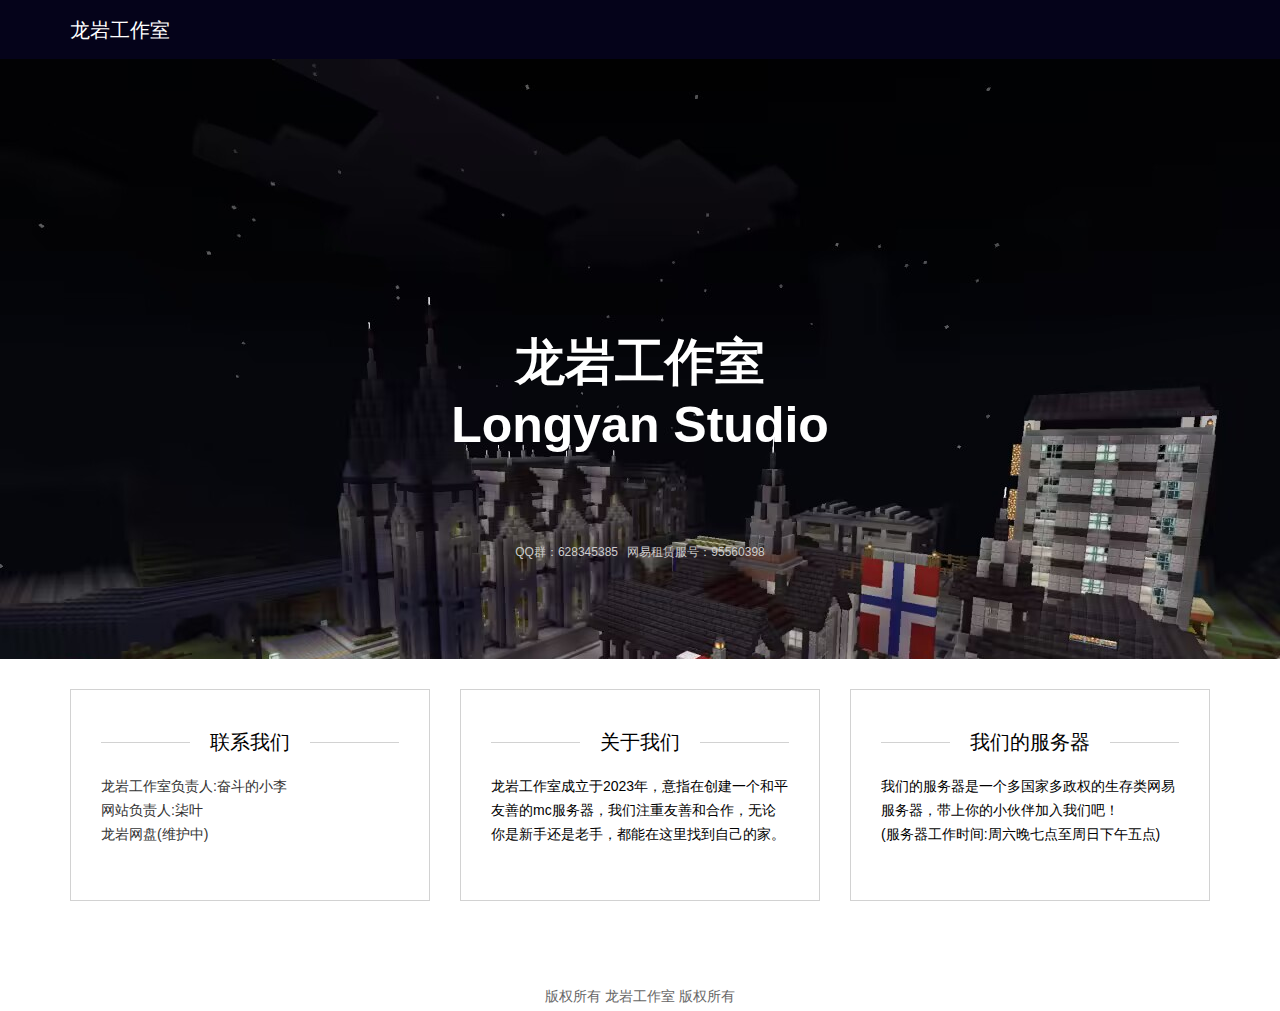
==== index.html @ d22b0ff7 "first commit" ====
<!DOCTYPE html PUBLIC "-//W3C//DTD HTML 4.01 Transitional//EN" "http://www.w3.org/TR/html4/loose.dtd">
<html>
<head>
    <meta charset="UTF-8">
<link rel="icon" href="tubiao.jpg">
<meta http-equiv="X-UA-Compatible" content="IE=edge,chrome=1">
<meta name="viewport" content="width=device-width, initial-scale=1, maximum-scale=1">
<meta name="apple-mobile-web-app-status-bar-style" content="black">
<meta name="apple-mobile-web-app-capable" content="yes">
<meta name="format-detection" content="telephone=no">
<meta name="keywords" content="minecraft,服务器,免费服务器,公益服务器,我的世界服务器,无RMB,minecraft服务器,我的世界服务器,minecraft联机,我的世界联机,minecraft,我的世界">
<meta name="description" content="minecraft,服务器,免费服务器,公益服务器,我的世界服务器,无RMB,主要致力于minecraft服务器,我的世界服务器的推广和发展,致力于完善国内minecraft玩家的联机体验
">

<title>龙岩工作室|minecraft|服务器|minecraft服务器|我的世界中文服务器</title>
<script src="static/js/jquery.min.js"></script>

<link rel="stylesheet" href="static/css/layui.css">
<link rel="stylesheet" href="static/css/index.css"> 
<style type="text/css">
.logo img {
	width: 120px;
	height: 46px;
}
</style>
<script async="" src='static/js/api.js'></script></head>

<body class="fixed-sidebar full-height-layout gray-bg">

	<div class="layui-header header header-index">
  <div class="layui-main">
    <a class="logo" href="javascript:void(0)">
      <h1 style="font-size:20px;">龙岩工作室</h1>
    </a>
  </div>
</div>

<div class="site-banner">
  <div class="site-banner-bg" style="background-image: url(picture.png);">
  </div>
  <div class="site-banner-main">

    <div class="site-zfj">
      <!-- <i class="layui-icon" style="color: #fff; color: rgba(255,255,255,.7);">&#xe609;</i> -->
    </div>
    <div  class="layui-anim site-desc">
      <h2 style="color: white;font-size: 50px;"><strong>龙岩工作室 <br>Longyan Studio</strong></h2>
    </div>
   
    <div class="site-version" style="margin-top: 50px;">
      <span>QQ群：<cite class="site-showv">628345385</cite></span>
     
      <span>网易租赁服号：<em class="site-showdowns">95560398</em></span>
    </div>
    
	
  </div>
</div>
<div class="layui-main itkee-main">
    <ul class="site-idea">
        <li>
            <fieldset class="layui-elem-field layui-field-title">
                <legend>联系我们</legend>
                <a href="mailto:longyan@longyan.online"><p>龙岩工作室负责人:奋斗的小李</p></a>
                <a href="mailto:sevenkazuha@longyan.online"><p>网站负责人:柒叶</p></a>
                <a href="http://cloud.longyan.online/"><p>龙岩网盘(维护中)</p></a>
            </fieldset>
        </li>
        <li>
          <fieldset class="layui-elem-field layui-field-title">
              <legend>关于我们</legend>
              <p>龙岩工作室成立于2023年，意指在创建一个和平友善的mc服务器，我们注重友善和合作，无论你是新手还是老手，都能在这里找到自己的家。</p>
          </fieldset>
      </li>
        <li>
            <fieldset class="layui-elem-field layui-field-title">
                <legend>我们的服务器</legend>
                <p>我们的服务器是一个多国家多政权的生存类网易服务器，带上你的小伙伴加入我们吧！<p>
                <p>(服务器工作时间:周六晚七点至周日下午五点)</p>
            </fieldset>
        </li>
        
    </ul>
</div>

<div class="layui-footer footer footer-index">
    <div class="layui-main">
        <p>版权所有 龙岩工作室 版权所有</p>
        <!-- <p>
            <a href="mailto:sevenkazuha@longyan.online">联系站长</a>
            <a href="javascript:;">粤ICP备00000000号-0</a>
            <img src="static/picture/bekiantubiao.png" alt="备案图标"><a target="_blank" href="javascript:;">粤公网安备 00000000000号</a>
           
			<script data-cfasync="false" src="static/js/email-decode.min.js"></script>
            </p> -->
    </div>
</div>

 

</body>
</html>
---- static/css/layui.css ----
.layui-inline,
img {
    display: inline-block;
    vertical-align: middle
}

h1,
h2,
h3,
h4,
h5,
h6 {
    font-weight: 400
}

.layui-edge,
.layui-header,
.layui-inline,
.layui-main {
    position: relative
}

.layui-btn,
.layui-edge,
.layui-inline,
img {
    vertical-align: middle
}

.layui-btn,
.layui-disabled,
.layui-icon,
.layui-unselect {
    -webkit-user-select: none;
    -ms-user-select: none;
    -moz-user-select: none
}

blockquote,
body,
button,
dd,
div,
dl,
dt,
form,
h1,
h2,
h3,
h4,
h5,
h6,
input,
li,
ol,
p,
pre,
td,
textarea,
th,
ul {
    margin: 0;
    padding: 0;
    -webkit-tap-highlight-color: rgba(0, 0, 0, 0)
}

a:active,
a:hover {
    outline: 0
}

img {
    border: none
}

li {
    list-style: none
}

table {
    border-collapse: collapse;
    border-spacing: 0
}

h4,
h5,
h6 {
    font-size: 100%
}

button,
input,
optgroup,
option,
select,
textarea {
    font-family: inherit;
    font-size: inherit;
    font-style: inherit;
    font-weight: inherit;
    outline: 0
}

pre {
    white-space: pre-wrap;
    white-space: -moz-pre-wrap;
    white-space: -pre-wrap;
    white-space: -o-pre-wrap;
    word-wrap: break-word
}

body {
    line-height: 24px;
    font: 14px Helvetica Neue, Helvetica, PingFang SC, \5FAE\8F6F\96C5\9ED1, Tahoma, Arial, sans-serif
}

hr {
    height: 1px;
    margin: 10px 0;
    border: 0;
    clear: both
}

a {
    color: #333;
    text-decoration: none
}

a:hover {
    color: #777
}

a cite {
    font-style: normal;
    *cursor: pointer
}

.layui-border-box,
.layui-border-box * {
    box-sizing: border-box
}

.layui-box,
.layui-box * {
    box-sizing: content-box
}

.layui-clear {
    clear: both;
    *zoom: 1
}

.layui-clear:after {
    content: '\20';
    clear: both;
    *zoom: 1;
    display: block;
    height: 0
}

.layui-inline {
    *display: inline;
    *zoom: 1
}

.layui-edge {
    display: inline-block;
    width: 0;
    height: 0;
    border-width: 6px;
    border-style: dashed;
    border-color: transparent;
    overflow: hidden
}

.layui-edge-top {
    top: -4px;
    border-bottom-color: #999;
    border-bottom-style: solid
}

.layui-edge-right {
    border-left-color: #999;
    border-left-style: solid
}

.layui-edge-bottom {
    top: 2px;
    border-top-color: #999;
    border-top-style: solid
}

.layui-edge-left {
    border-right-color: #999;
    border-right-style: solid
}

.layui-elip {
    text-overflow: ellipsis;
    overflow: hidden;
    white-space: nowrap
}

.layui-disabled,
.layui-disabled:hover {
    color: #d2d2d2 !important;
    cursor: not-allowed !important
}

.layui-circle {
    border-radius: 100%
}

.layui-show {
    display: block !important
}

.layui-hide {
    display: none !important
}

@font-face {
    font-family: layui-icon;
    src: url(../font/iconfont-220.eot);
    src: url(../font/iconfont-220.eot#iefix) format('embedded-opentype'), url(https://mc.fybk.cc/ys/ys18/static/font/iconfont-220.svg#iconfont) format('svg'), url(../font/iconfont-220.woff) format('woff'), url(../font/iconfont-220.ttf) format('truetype')
}

.layui-icon {
    font-family: layui-icon !important;
    font-size: 16px;
    font-style: normal;
    -webkit-font-smoothing: antialiased;
    -moz-osx-font-smoothing: grayscale
}

.layui-icon-duihua:before {
    content: "\e611"
}

.layui-icon-shezhi:before {
    content: "\e614"
}

.layui-icon-yinshenim:before {
    content: "\e60f"
}

.layui-icon-search:before {
    content: "\e615"
}

.layui-icon-fenxiang1:before {
    content: "\e641"
}

.layui-icon-shezhi1:before {
    content: "\e620"
}

.layui-icon-yinqing:before {
    content: "\e628"
}

.layui-icon-yuejuancuohao:before {
    content: "\1006"
}

.layui-icon-cuo:before {
    content: "\1007"
}

.layui-icon-baobiao:before {
    content: "\e629"
}

.layui-icon-star:before {
    content: "\e600"
}

.layui-icon-yuandian:before {
    content: "\e617"
}

.layui-icon-chat:before {
    content: "\e606"
}

.layui-icon-logo:before {
    content: "\e609"
}

.layui-icon-list:before {
    content: "\e60a"
}

.layui-icon-tubiao:before {
    content: "\e62c"
}

.layui-icon-right:before {
    content: "\1005"
}

.layui-icon-huanfu2:before {
    content: "\e61b"
}

.layui-icon-On-line:before {
    content: "\e610"
}

.layui-icon-biaoge:before {
    content: "\e62d"
}

.layui-icon-youyou:before {
    content: "\e602"
}

.layui-icon-zuozuo:before {
    content: "\e603"
}

.layui-icon-cart-simple:before {
    content: "\e698"
}

.layui-icon-cry:before {
    content: "\e69c"
}

.layui-icon-smile:before {
    content: "\e6af"
}

.layui-icon-survey:before {
    content: "\e6b2"
}

.layui-icon-tree:before {
    content: "\e62e"
}

.layui-icon-iconfont17:before {
    content: "\e62f"
}

.layui-icon-tianjia:before {
    content: "\e61f"
}

.layui-icon-xiazai:before {
    content: "\e601"
}

.layui-icon-xuanzemoban48:before {
    content: "\e630"
}

.layui-icon-gongju:before {
    content: "\e631"
}

.layui-icon-face-surprised:before {
    content: "\e664"
}

.layui-icon-bianji:before {
    content: "\e642"
}

.layui-icon-speaker:before {
    content: "\e645"
}

.layui-icon-xiangxia:before {
    content: "\e61a"
}

.layui-icon-wenjian:before {
    content: "\e621"
}

.layui-icon-layouts:before {
    content: "\e632"
}

.layui-icon-duigou:before {
    content: "\e618"
}

.layui-icon-tianjia1:before {
    content: "\e608"
}

.layui-icon-yaoyaozhibofanye:before {
    content: "\e633"
}

.layui-icon-read:before {
    content: "\e705"
}

.layui-icon-404:before {
    content: "\e61c"
}

.layui-icon-lunbozutu:before {
    content: "\e634"
}

.layui-icon-help:before {
    content: "\e607"
}

.layui-icon-daima1:before {
    content: "\e635"
}

.layui-icon-jinshui:before {
    content: "\e636"
}

.layui-icon-find-fill:before {
    content: "\e670"
}

.layui-icon-about:before {
    content: "\e60b"
}

.layui-icon-location:before {
    content: "\e715"
}

.layui-icon-xiangshang:before {
    content: "\e619"
}

.layui-icon-pause:before {
    content: "\e651"
}

.layui-icon-riqi:before {
    content: "\e637"
}

.layui-icon-uploadfile:before {
    content: "\e61d"
}

.layui-icon-delete:before {
    content: "\e640"
}

.layui-icon-play:before {
    content: "\e652"
}

.layui-icon-top:before {
    content: "\e604"
}

.layui-icon-haoyouqingqiu:before {
    content: "\e612"
}

.layui-icon-weibiaoti1:before {
    content: "\e605"
}

.layui-icon-chuangkou:before {
    content: "\e638"
}

.layui-icon-comiisbiaoqing:before {
    content: "\e60c"
}

.layui-icon-zhengque:before {
    content: "\e616"
}

.layui-icon-dollar:before {
    content: "\e659"
}

.layui-icon-iconfontwodehaoyou:before {
    content: "\e613"
}

.layui-icon-wenjianxiazai:before {
    content: "\e61e"
}

.layui-icon-tupian:before {
    content: "\e60d"
}

.layui-icon-lianjie:before {
    content: "\e64c"
}

.layui-icon-diamond:before {
    content: "\e735"
}

.layui-icon-jilu:before {
    content: "\e60e"
}

.layui-icon-liucheng:before {
    content: "\e622"
}

.layui-icon-fontstrikethrough:before {
    content: "\e64f"
}

.layui-icon-unlink:before {
    content: "\e64d"
}

.layui-icon-bianjiwenzi:before {
    content: "\e639"
}

.layui-icon-sanjiao:before {
    content: "\e623"
}

.layui-icon-danxuankuanghouxuan:before {
    content: "\e63f"
}

.layui-icon-danxuankuangxuanzhong:before {
    content: "\e643"
}

.layui-icon-juzhongduiqi:before {
    content: "\e647"
}

.layui-icon-youduiqi:before {
    content: "\e648"
}

.layui-icon-zuoduiqi:before {
    content: "\e649"
}

.layui-icon-gongsisvgtubiaozongji22:before {
    content: "\e626"
}

.layui-icon-gongsisvgtubiaozongji23:before {
    content: "\e627"
}

.layui-icon-refresh-2:before {
    content: "\1002"
}

.layui-icon-loading-1:before {
    content: "\e63e"
}

.layui-icon-return:before {
    content: "\e65c"
}

.layui-icon-jiacu:before {
    content: "\e62b"
}

.layui-icon-uploading:before {
    content: "\e67c"
}

.layui-icon-liaotianduihuaimgoutong:before {
    content: "\e63a"
}

.layui-icon-video:before {
    content: "\e6ed"
}

.layui-icon-headset:before {
    content: "\e6fc"
}

.layui-icon-wenjianjiafan:before {
    content: "\e624"
}

.layui-icon-shouji:before {
    content: "\e63b"
}

.layui-icon-tianjia2:before {
    content: "\e654"
}

.layui-icon-wenjianjia:before {
    content: "\e7a0"
}

.layui-icon-biaoqing:before {
    content: "\e650"
}

.layui-icon-html:before {
    content: "\e64b"
}

.layui-icon-biaodan:before {
    content: "\e63c"
}

.layui-icon-cart:before {
    content: "\e657"
}

.layui-icon-camera-fill:before {
    content: "\e65d"
}

.layui-icon-25:before {
    content: "\e62a"
}

.layui-icon-emwdaima:before {
    content: "\e64e"
}

.layui-icon-fire:before {
    content: "\e756"
}

.layui-icon-set:before {
    content: "\e716"
}

.layui-icon-zitixiahuaxian:before {
    content: "\e646"
}

.layui-icon-sanjiao1:before {
    content: "\e625"
}

.layui-icon-tips:before {
    content: "\e702"
}

.layui-icon-tupian-copy-copy:before {
    content: "\e64a"
}

.layui-icon-more-vertical:before {
    content: "\e671"
}

.layui-icon-zhuti2:before {
    content: "\e66c"
}

.layui-icon-loading:before {
    content: "\e63d"
}

.layui-icon-xieti:before {
    content: "\e644"
}

.layui-icon-refresh-1:before {
    content: "\e666"
}

.layui-icon-rmb:before {
    content: "\e65e"
}

.layui-icon-home:before {
    content: "\e68e"
}

.layui-icon-user:before {
    content: "\e770"
}

.layui-icon-notice:before {
    content: "\e667"
}

.layui-icon-voice:before {
    content: "\e688"
}

.layui-icon-download:before {
    content: "\e681"
}

.layui-icon-snowflake:before {
    content: "\e6b1"
}

.layui-icon-yemian1:before {
    content: "\e655"
}

.layui-icon-template:before {
    content: "\e663"
}

.layui-icon-auz:before {
    content: "\e672"
}

.layui-icon-console:before {
    content: "\e665"
}

.layui-icon-app:before {
    content: "\e653"
}

.layui-icon-xiayiye:before {
    content: "\e65a"
}

.layui-icon-website:before {
    content: "\e7ae"
}

.layui-icon-xiayiye1:before {
    content: "\e65b"
}

.layui-icon-component:before {
    content: "\e857"
}

.layui-icon-more:before {
    content: "\e65f"
}

.layui-icon-shrink-right:before {
    content: "\e668"
}

.layui-icon-spread-left:before {
    content: "\e66b"
}

.layui-icon-camera:before {
    content: "\e660"
}

.layui-icon-note:before {
    content: "\e66e"
}

.layui-icon-refresh:before {
    content: "\e669"
}

.layui-icon-nv:before {
    content: "\e661"
}

.layui-icon-nan:before {
    content: "\e662"
}

.layui-icon-senior:before {
    content: "\e674"
}

.layui-icon-theme:before {
    content: "\e66a"
}

.layui-icon-tread:before {
    content: "\e6c5"
}

.layui-icon-praise:before {
    content: "\e6c6"
}

.layui-icon-star-fill:before {
    content: "\e658"
}

.layui-icon-template-1:before {
    content: "\e656"
}

.layui-icon-loading-2:before {
    content: "\e66d"
}

.layui-main {
    width: 1140px;
    margin: 0 auto
}

.layui-header {
    z-index: 1000;
    height: 60px
}

.layui-header a:hover {
    transition: all .5s;
    -webkit-transition: all .5s
}

.layui-side {
    position: fixed;
    top: 0;
    bottom: 0;
    z-index: 999;
    width: 200px;
    overflow-x: hidden
}

.layui-side-scroll {
    width: 220px;
    height: 100%;
    overflow-x: hidden
}

.layui-body {
    position: absolute;
    left: 200px;
    right: 0;
    top: 0;
    bottom: 0;
    z-index: 998;
    width: auto;
    overflow: hidden;
    overflow-y: auto;
    box-sizing: border-box
}

.layui-layout-body {
    overflow: hidden
}

.layui-layout-admin .layui-header {
    background-color: #23262E
}

.layui-layout-admin .layui-side {
    top: 60px;
    width: 200px;
    overflow-x: hidden
}

.layui-layout-admin .layui-body {
    top: 60px;
    bottom: 44px
}

.layui-layout-admin .layui-main {
    width: auto;
    margin: 0 15px
}

.layui-layout-admin .layui-footer {
    position: fixed;
    left: 200px;
    right: 0;
    bottom: 0;
    height: 44px;
    line-height: 44px;
    padding: 0 15px;
    background-color: #eee
}

.layui-layout-admin .layui-logo {
    position: absolute;
    left: 0;
    top: 0;
    width: 200px;
    height: 100%;
    line-height: 60px;
    text-align: center;
    color: #009688;
    font-size: 16px
}

.layui-layout-admin .layui-header .layui-nav {
    background: 0 0
}

.layui-layout-left {
    position: absolute !important;
    left: 200px;
    top: 0
}

.layui-layout-right {
    position: absolute !important;
    right: 0;
    top: 0
}

.layui-container {
    position: relative;
    margin: 0 auto;
    padding: 0 15px;
    box-sizing: border-box
}

.layui-fluid {
    position: relative;
    margin: 0 auto;
    padding: 0 15px
}

.layui-row:after,
.layui-row:before {
    content: '';
    display: block;
    clear: both
}

.layui-col-lg1,
.layui-col-lg10,
.layui-col-lg11,
.layui-col-lg12,
.layui-col-lg2,
.layui-col-lg3,
.layui-col-lg4,
.layui-col-lg5,
.layui-col-lg6,
.layui-col-lg7,
.layui-col-lg8,
.layui-col-lg9,
.layui-col-md1,
.layui-col-md10,
.layui-col-md11,
.layui-col-md12,
.layui-col-md2,
.layui-col-md3,
.layui-col-md4,
.layui-col-md5,
.layui-col-md6,
.layui-col-md7,
.layui-col-md8,
.layui-col-md9,
.layui-col-sm1,
.layui-col-sm10,
.layui-col-sm11,
.layui-col-sm12,
.layui-col-sm2,
.layui-col-sm3,
.layui-col-sm4,
.layui-col-sm5,
.layui-col-sm6,
.layui-col-sm7,
.layui-col-sm8,
.layui-col-sm9,
.layui-col-xs1,
.layui-col-xs10,
.layui-col-xs11,
.layui-col-xs12,
.layui-col-xs2,
.layui-col-xs3,
.layui-col-xs4,
.layui-col-xs5,
.layui-col-xs6,
.layui-col-xs7,
.layui-col-xs8,
.layui-col-xs9 {
    position: relative;
    display: block;
    box-sizing: border-box
}

.layui-col-xs1,
.layui-col-xs10,
.layui-col-xs11,
.layui-col-xs12,
.layui-col-xs2,
.layui-col-xs3,
.layui-col-xs4,
.layui-col-xs5,
.layui-col-xs6,
.layui-col-xs7,
.layui-col-xs8,
.layui-col-xs9 {
    float: left
}

.layui-col-xs1 {
    width: 8.33333333%
}

.layui-col-xs2 {
    width: 16.66666667%
}

.layui-col-xs3 {
    width: 25%
}

.layui-col-xs4 {
    width: 33.33333333%
}

.layui-col-xs5 {
    width: 41.66666667%
}

.layui-col-xs6 {
    width: 50%
}

.layui-col-xs7 {
    width: 58.33333333%
}

.layui-col-xs8 {
    width: 66.66666667%
}

.layui-col-xs9 {
    width: 75%
}

.layui-col-xs10 {
    width: 83.33333333%
}

.layui-col-xs11 {
    width: 91.66666667%
}

.layui-col-xs12 {
    width: 100%
}

.layui-col-xs-offset1 {
    margin-left: 8.33333333%
}

.layui-col-xs-offset2 {
    margin-left: 16.66666667%
}

.layui-col-xs-offset3 {
    margin-left: 25%
}

.layui-col-xs-offset4 {
    margin-left: 33.33333333%
}

.layui-col-xs-offset5 {
    margin-left: 41.66666667%
}

.layui-col-xs-offset6 {
    margin-left: 50%
}

.layui-col-xs-offset7 {
    margin-left: 58.33333333%
}

.layui-col-xs-offset8 {
    margin-left: 66.66666667%
}

.layui-col-xs-offset9 {
    margin-left: 75%
}

.layui-col-xs-offset10 {
    margin-left: 83.33333333%
}

.layui-col-xs-offset11 {
    margin-left: 91.66666667%
}

.layui-col-xs-offset12 {
    margin-left: 100%
}

@media screen and (max-width:768px) {
    .layui-hide-xs {
        display: none !important
    }

    .layui-show-xs-block {
        display: block !important
    }

    .layui-show-xs-inline {
        display: inline !important
    }

    .layui-show-xs-inline-block {
        display: inline-block !important
    }
}

@media screen and (min-width:768px) {
    .layui-container {
        width: 750px
    }

    .layui-hide-sm {
        display: none !important
    }

    .layui-show-sm-block {
        display: block !important
    }

    .layui-show-sm-inline {
        display: inline !important
    }

    .layui-show-sm-inline-block {
        display: inline-block !important
    }

    .layui-col-sm1,
    .layui-col-sm10,
    .layui-col-sm11,
    .layui-col-sm12,
    .layui-col-sm2,
    .layui-col-sm3,
    .layui-col-sm4,
    .layui-col-sm5,
    .layui-col-sm6,
    .layui-col-sm7,
    .layui-col-sm8,
    .layui-col-sm9 {
        float: left
    }

    .layui-col-sm1 {
        width: 8.33333333%
    }

    .layui-col-sm2 {
        width: 16.66666667%
    }

    .layui-col-sm3 {
        width: 25%
    }

    .layui-col-sm4 {
        width: 33.33333333%
    }

    .layui-col-sm5 {
        width: 41.66666667%
    }

    .layui-col-sm6 {
        width: 50%
    }

    .layui-col-sm7 {
        width: 58.33333333%
    }

    .layui-col-sm8 {
        width: 66.66666667%
    }

    .layui-col-sm9 {
        width: 75%
    }

    .layui-col-sm10 {
        width: 83.33333333%
    }

    .layui-col-sm11 {
        width: 91.66666667%
    }

    .layui-col-sm12 {
        width: 100%
    }

    .layui-col-sm-offset1 {
        margin-left: 8.33333333%
    }

    .layui-col-sm-offset2 {
        margin-left: 16.66666667%
    }

    .layui-col-sm-offset3 {
        margin-left: 25%
    }

    .layui-col-sm-offset4 {
        margin-left: 33.33333333%
    }

    .layui-col-sm-offset5 {
        margin-left: 41.66666667%
    }

    .layui-col-sm-offset6 {
        margin-left: 50%
    }

    .layui-col-sm-offset7 {
        margin-left: 58.33333333%
    }

    .layui-col-sm-offset8 {
        margin-left: 66.66666667%
    }

    .layui-col-sm-offset9 {
        margin-left: 75%
    }

    .layui-col-sm-offset10 {
        margin-left: 83.33333333%
    }

    .layui-col-sm-offset11 {
        margin-left: 91.66666667%
    }

    .layui-col-sm-offset12 {
        margin-left: 100%
    }
}

@media screen and (min-width:992px) {
    .layui-container {
        width: 970px
    }

    .layui-hide-md {
        display: none !important
    }

    .layui-show-md-block {
        display: block !important
    }

    .layui-show-md-inline {
        display: inline !important
    }

    .layui-show-md-inline-block {
        display: inline-block !important
    }

    .layui-col-md1,
    .layui-col-md10,
    .layui-col-md11,
    .layui-col-md12,
    .layui-col-md2,
    .layui-col-md3,
    .layui-col-md4,
    .layui-col-md5,
    .layui-col-md6,
    .layui-col-md7,
    .layui-col-md8,
    .layui-col-md9 {
        float: left
    }

    .layui-col-md1 {
        width: 8.33333333%
    }

    .layui-col-md2 {
        width: 16.66666667%
    }

    .layui-col-md3 {
        width: 25%
    }

    .layui-col-md4 {
        width: 33.33333333%
    }

    .layui-col-md5 {
        width: 41.66666667%
    }

    .layui-col-md6 {
        width: 50%
    }

    .layui-col-md7 {
        width: 58.33333333%
    }

    .layui-col-md8 {
        width: 66.66666667%
    }

    .layui-col-md9 {
        width: 75%
    }

    .layui-col-md10 {
        width: 83.33333333%
    }

    .layui-col-md11 {
        width: 91.66666667%
    }

    .layui-col-md12 {
        width: 100%
    }

    .layui-col-md-offset1 {
        margin-left: 8.33333333%
    }

    .layui-col-md-offset2 {
        margin-left: 16.66666667%
    }

    .layui-col-md-offset3 {
        margin-left: 25%
    }

    .layui-col-md-offset4 {
        margin-left: 33.33333333%
    }

    .layui-col-md-offset5 {
        margin-left: 41.66666667%
    }

    .layui-col-md-offset6 {
        margin-left: 50%
    }

    .layui-col-md-offset7 {
        margin-left: 58.33333333%
    }

    .layui-col-md-offset8 {
        margin-left: 66.66666667%
    }

    .layui-col-md-offset9 {
        margin-left: 75%
    }

    .layui-col-md-offset10 {
        margin-left: 83.33333333%
    }

    .layui-col-md-offset11 {
        margin-left: 91.66666667%
    }

    .layui-col-md-offset12 {
        margin-left: 100%
    }
}

@media screen and (min-width:1200px) {
    .layui-container {
        width: 1170px
    }

    .layui-hide-lg {
        display: none !important
    }

    .layui-show-lg-block {
        display: block !important
    }

    .layui-show-lg-inline {
        display: inline !important
    }

    .layui-show-lg-inline-block {
        display: inline-block !important
    }

    .layui-col-lg1,
    .layui-col-lg10,
    .layui-col-lg11,
    .layui-col-lg12,
    .layui-col-lg2,
    .layui-col-lg3,
    .layui-col-lg4,
    .layui-col-lg5,
    .layui-col-lg6,
    .layui-col-lg7,
    .layui-col-lg8,
    .layui-col-lg9 {
        float: left
    }

    .layui-col-lg1 {
        width: 8.33333333%
    }

    .layui-col-lg2 {
        width: 16.66666667%
    }

    .layui-col-lg3 {
        width: 25%
    }

    .layui-col-lg4 {
        width: 33.33333333%
    }

    .layui-col-lg5 {
        width: 41.66666667%
    }

    .layui-col-lg6 {
        width: 50%
    }

    .layui-col-lg7 {
        width: 58.33333333%
    }

    .layui-col-lg8 {
        width: 66.66666667%
    }

    .layui-col-lg9 {
        width: 75%
    }

    .layui-col-lg10 {
        width: 83.33333333%
    }

    .layui-col-lg11 {
        width: 91.66666667%
    }

    .layui-col-lg12 {
        width: 100%
    }

    .layui-col-lg-offset1 {
        margin-left: 8.33333333%
    }

    .layui-col-lg-offset2 {
        margin-left: 16.66666667%
    }

    .layui-col-lg-offset3 {
        margin-left: 25%
    }

    .layui-col-lg-offset4 {
        margin-left: 33.33333333%
    }

    .layui-col-lg-offset5 {
        margin-left: 41.66666667%
    }

    .layui-col-lg-offset6 {
        margin-left: 50%
    }

    .layui-col-lg-offset7 {
        margin-left: 58.33333333%
    }

    .layui-col-lg-offset8 {
        margin-left: 66.66666667%
    }

    .layui-col-lg-offset9 {
        margin-left: 75%
    }

    .layui-col-lg-offset10 {
        margin-left: 83.33333333%
    }

    .layui-col-lg-offset11 {
        margin-left: 91.66666667%
    }

    .layui-col-lg-offset12 {
        margin-left: 100%
    }
}

.layui-col-space1 {
    margin: -.5px
}

.layui-col-space1>* {
    padding: .5px
}

.layui-col-space3 {
    margin: -1.5px
}

.layui-col-space3>* {
    padding: 1.5px
}

.layui-col-space5 {
    margin: -2.5px
}

.layui-col-space5>* {
    padding: 2.5px
}

.layui-col-space8 {
    margin: -3.5px
}

.layui-col-space8>* {
    padding: 3.5px
}

.layui-col-space10 {
    margin: -5px
}

.layui-col-space10>* {
    padding: 5px
}

.layui-col-space12 {
    margin: -6px
}

.layui-col-space12>* {
    padding: 6px
}

.layui-col-space15 {
    margin: -7.5px
}

.layui-col-space15>* {
    padding: 7.5px
}

.layui-col-space18 {
    margin: -9px
}

.layui-col-space18>* {
    padding: 9px
}

.layui-col-space20 {
    margin: -10px
}

.layui-col-space20>* {
    padding: 10px
}

.layui-col-space22 {
    margin: -11px
}

.layui-col-space22>* {
    padding: 11px
}

.layui-col-space25 {
    margin: -12.5px
}

.layui-col-space25>* {
    padding: 12.5px
}

.layui-col-space30 {
    margin: -15px
}

.layui-col-space30>* {
    padding: 15px
}

.layui-btn,
.layui-input,
.layui-select,
.layui-textarea,
.layui-upload-button {
    outline: 0;
    -webkit-appearance: none;
    transition: all .3s;
    -webkit-transition: all .3s;
    box-sizing: border-box
}

.layui-elem-quote {
    margin-bottom: 10px;
    padding: 15px;
    line-height: 22px;
    border-left: 5px solid #009688;
    border-radius: 0 2px 2px 0;
    background-color: #f2f2f2
}

.layui-quote-nm {
    border-style: solid;
    border-width: 1px 1px 1px 5px;
    background: 0 0
}

.layui-elem-field {
    margin-bottom: 10px;
    padding: 0;
    border-width: 1px;
    border-style: solid
}

.layui-elem-field legend {
    margin-left: 20px;
    padding: 0 10px;
    font-size: 20px;
    font-weight: 300
}

.layui-field-title {
    margin: 10px 0 20px;
    border-width: 1px 0 0
}

.layui-field-box {
    padding: 10px 15px
}

.layui-field-title .layui-field-box {
    padding: 10px 0
}

.layui-progress {
    position: relative;
    height: 6px;
    border-radius: 20px;
    background-color: #e2e2e2
}

.layui-progress-bar {
    position: absolute;
    left: 0;
    top: 0;
    width: 0;
    max-width: 100%;
    height: 6px;
    border-radius: 20px;
    text-align: right;
    background-color: #5FB878;
    transition: all .3s;
    -webkit-transition: all .3s
}

.layui-progress-big,
.layui-progress-big .layui-progress-bar {
    height: 18px;
    line-height: 18px
}

.layui-progress-text {
    position: relative;
    top: -20px;
    line-height: 18px;
    font-size: 12px;
    color: #666
}

.layui-progress-big .layui-progress-text {
    position: static;
    padding: 0 10px;
    color: #fff
}

.layui-collapse {
    border-width: 1px;
    border-style: solid;
    border-radius: 2px
}

.layui-colla-content,
.layui-colla-item {
    border-top-width: 1px;
    border-top-style: solid
}

.layui-colla-item:first-child {
    border-top: none
}

.layui-colla-title {
    position: relative;
    height: 42px;
    line-height: 42px;
    padding: 0 15px 0 35px;
    color: #333;
    background-color: #f2f2f2;
    cursor: pointer;
    font-size: 14px
}

.layui-colla-content {
    display: none;
    padding: 10px 15px;
    line-height: 22px;
    color: #666
}

.layui-colla-icon {
    position: absolute;
    left: 15px;
    top: 0;
    font-size: 14px
}

.layui-card-body,
.layui-card-header,
.layui-form-label,
.layui-form-mid,
.layui-form-select,
.layui-input-block,
.layui-input-inline,
.layui-textarea {
    position: relative
}

.layui-card {
    margin-bottom: 15px;
    border-radius: 2px;
    background-color: #fff;
    box-shadow: 0 1px 2px 0 rgba(0, 0, 0, .05)
}

.layui-card:last-child {
    margin-bottom: 0
}

.layui-card-header {
    height: 42px;
    line-height: 42px;
    padding: 0 15px;
    border-bottom: 1px solid #f6f6f6;
    color: #333;
    border-radius: 2px 2px 0 0;
    font-size: 14px
}

.layui-bg-black,
.layui-bg-blue,
.layui-bg-cyan,
.layui-bg-green,
.layui-bg-orange,
.layui-bg-red {
    color: #fff !important
}

.layui-card-body {
    padding: 10px 15px;
    line-height: 24px
}

.layui-card-body .layui-table {
    margin: 5px 0
}

.layui-card .layui-tab {
    margin: 0
}

.layui-panel-window {
    position: relative;
    padding: 15px;
    border-radius: 0;
    border-top: 5px solid #E6E6E6;
    background-color: #fff
}

.layui-bg-red {
    background-color: #FF5722 !important
}

.layui-bg-orange {
    background-color: #FFB800 !important
}

.layui-bg-green {
    background-color: #009688 !important
}

.layui-bg-cyan {
    background-color: #2F4056 !important
}

.layui-bg-blue {
    background-color: #1E9FFF !important
}

.layui-bg-black {
    background-color: #393D49 !important
}

.layui-bg-gray {
    background-color: #eee !important;
    color: #666 !important
}

.layui-badge-rim,
.layui-colla-content,
.layui-colla-item,
.layui-collapse,
.layui-elem-field,
.layui-form-pane .layui-form-item[pane],
.layui-form-pane .layui-form-label,
.layui-input,
.layui-layedit,
.layui-layedit-tool,
.layui-quote-nm,
.layui-select,
.layui-tab-bar,
.layui-tab-card,
.layui-tab-title,
.layui-tab-title .layui-this:after,
.layui-textarea {
    border-color: #e6e6e6
}

.layui-timeline-item:before,
hr {
    background-color: #e6e6e6
}

.layui-text {
    line-height: 22px;
    font-size: 14px;
    color: #666
}

.layui-text h1,
.layui-text h2,
.layui-text h3 {
    font-weight: 500;
    color: #333
}

.layui-text h1 {
    font-size: 30px
}

.layui-text h2 {
    font-size: 24px
}

.layui-text h3 {
    font-size: 18px
}

.layui-text a:not(.layui-btn) {
    color: #01AAED
}

.layui-text a:not(.layui-btn):hover {
    text-decoration: underline
}

.layui-text ul {
    padding: 5px 0 5px 15px
}

.layui-text ul li {
    margin-top: 5px;
    list-style-type: disc
}

.layui-text em,
.layui-word-aux {
    color: #999 !important;
    padding: 0 5px !important
}

.layui-btn {
    display: inline-block;
    height: 38px;
    line-height: 38px;
    padding: 0 18px;
    background-color: #009688;
    color: #fff;
    white-space: nowrap;
    text-align: center;
    font-size: 14px;
    border: none;
    border-radius: 2px;
    cursor: pointer
}

.layui-btn:hover {
    opacity: .8;
    filter: alpha(opacity=80);
    color: #fff
}

.layui-btn:active {
    opacity: 1;
    filter: alpha(opacity=100)
}

.layui-btn+.layui-btn {
    margin-left: 10px
}

.layui-btn-container {
    font-size: 0
}

.layui-btn-container .layui-btn {
    margin-right: 10px;
    margin-bottom: 10px
}

.layui-btn-container .layui-btn+.layui-btn {
    margin-left: 0
}

.layui-table .layui-btn-container .layui-btn {
    margin-bottom: 9px
}

.layui-btn-radius {
    border-radius: 100px
}

.layui-btn .layui-icon {
    margin-right: 3px;
    font-size: 18px;
    vertical-align: bottom;
    vertical-align: middle\9
}

.layui-btn-primary {
    border: 1px solid #C9C9C9;
    background-color: #fff;
    color: #555
}

.layui-btn-primary:hover {
    border-color: #009688;
    color: #333
}

.layui-btn-normal {
    background-color: #1E9FFF
}

.layui-btn-warm {
    background-color: #FFB800
}

.layui-btn-danger {
    background-color: #FF5722
}

.layui-btn-disabled,
.layui-btn-disabled:active,
.layui-btn-disabled:hover {
    border: 1px solid #e6e6e6;
    background-color: #FBFBFB;
    color: #C9C9C9;
    cursor: not-allowed;
    opacity: 1
}

.layui-btn-lg {
    height: 44px;
    line-height: 44px;
    padding: 0 25px;
    font-size: 16px
}

.layui-btn-sm {
    height: 30px;
    line-height: 30px;
    padding: 0 10px;
    font-size: 12px
}

.layui-btn-sm i {
    font-size: 16px !important
}

.layui-btn-xs {
    height: 22px;
    line-height: 22px;
    padding: 0 5px;
    font-size: 12px
}

.layui-btn-xs i {
    font-size: 14px !important
}

.layui-btn-group {
    display: inline-block;
    vertical-align: middle;
    font-size: 0
}

.layui-btn-group .layui-btn {
    margin-left: 0 !important;
    margin-right: 0 !important;
    border-left: 1px solid rgba(255, 255, 255, .5);
    border-radius: 0
}

.layui-btn-group .layui-btn-primary {
    border-left: none
}

.layui-btn-group .layui-btn-primary:hover {
    border-color: #C9C9C9;
    color: #009688
}

.layui-btn-group .layui-btn:first-child {
    border-left: none;
    border-radius: 2px 0 0 2px
}

.layui-btn-group .layui-btn-primary:first-child {
    border-left: 1px solid #c9c9c9
}

.layui-btn-group .layui-btn:last-child {
    border-radius: 0 2px 2px 0
}

.layui-btn-group .layui-btn+.layui-btn {
    margin-left: 0
}

.layui-btn-group+.layui-btn-group {
    margin-left: 10px
}

.layui-btn-fluid {
    width: 100%
}

.layui-input,
.layui-select,
.layui-textarea {
    height: 38px;
    line-height: 1.3;
    line-height: 38px\9;
    border-width: 1px;
    border-style: solid;
    background-color: #fff;
    border-radius: 2px
}

.layui-input::-webkit-input-placeholder,
.layui-select::-webkit-input-placeholder,
.layui-textarea::-webkit-input-placeholder {
    line-height: 1.3
}

.layui-input,
.layui-textarea {
    display: block;
    width: 100%;
    padding-left: 10px
}

.layui-input:hover,
.layui-textarea:hover {
    border-color: #D2D2D2 !important
}

.layui-input:focus,
.layui-textarea:focus {
    border-color: #C9C9C9 !important
}

.layui-textarea {
    min-height: 100px;
    height: auto;
    line-height: 20px;
    padding: 6px 10px;
    resize: vertical
}

.layui-select {
    padding: 0 10px
}

.layui-form input[type=checkbox],
.layui-form input[type=radio],
.layui-form select {
    display: none
}

.layui-form [lay-ignore] {
    display: initial
}

.layui-form-item {
    margin-bottom: 15px;
    clear: both;
    *zoom: 1
}

.layui-form-item:after {
    content: '\20';
    clear: both;
    *zoom: 1;
    display: block;
    height: 0
}

.layui-form-label {
    float: left;
    display: block;
    padding: 9px 15px;
    width: 80px;
    font-weight: 400;
    line-height: 20px;
    text-align: right
}

.layui-form-label-col {
    display: block;
    float: none;
    padding: 9px 0;
    line-height: 20px;
    text-align: left
}

.layui-form-item .layui-inline {
    margin-bottom: 5px;
    margin-right: 10px
}

.layui-input-block {
    margin-left: 110px;
    min-height: 36px
}

.layui-input-inline {
    display: inline-block;
    vertical-align: middle
}

.layui-form-item .layui-input-inline {
    float: left;
    width: 190px;
    margin-right: 10px
}

.layui-form-text .layui-input-inline {
    width: auto
}

.layui-form-mid {
    float: left;
    display: block;
    padding: 9px 0 !important;
    line-height: 20px;
    margin-right: 10px
}

.layui-form-danger+.layui-form-select .layui-input,
.layui-form-danger:focus {
    border-color: #FF5722 !important
}

.layui-form-select .layui-input {
    padding-right: 30px;
    cursor: pointer
}

.layui-form-select .layui-edge {
    position: absolute;
    right: 10px;
    top: 50%;
    margin-top: -3px;
    cursor: pointer;
    border-width: 6px;
    border-top-color: #c2c2c2;
    border-top-style: solid;
    transition: all .3s;
    -webkit-transition: all .3s
}

.layui-form-select dl {
    display: none;
    position: absolute;
    left: 0;
    top: 42px;
    padding: 5px 0;
    z-index: 999;
    min-width: 100%;
    border: 1px solid #d2d2d2;
    max-height: 300px;
    overflow-y: auto;
    background-color: #fff;
    border-radius: 2px;
    box-shadow: 0 2px 4px rgba(0, 0, 0, .12);
    box-sizing: border-box
}

.layui-form-select dl dd,
.layui-form-select dl dt {
    padding: 0 10px;
    line-height: 36px;
    white-space: nowrap;
    overflow: hidden;
    text-overflow: ellipsis
}

.layui-form-select dl dt {
    font-size: 12px;
    color: #999
}

.layui-form-select dl dd {
    cursor: pointer
}

.layui-form-select dl dd:hover {
    background-color: #f2f2f2
}

.layui-form-select .layui-select-group dd {
    padding-left: 20px
}

.layui-form-select dl dd.layui-select-tips {
    padding-left: 10px !important;
    color: #999
}

.layui-form-select dl dd.layui-this {
    background-color: #5FB878;
    color: #fff
}

.layui-form-checkbox,
.layui-form-select dl dd.layui-disabled {
    background-color: #fff
}

.layui-form-selected dl {
    display: block
}

.layui-form-checkbox,
.layui-form-checkbox *,
.layui-form-switch {
    display: inline-block;
    vertical-align: middle
}

.layui-form-selected .layui-edge {
    margin-top: -9px;
    -webkit-transform: rotate(180deg);
    transform: rotate(180deg);
    margin-top: -3px\9
}

:root .layui-form-selected .layui-edge {
    margin-top: -9px\0/IE9
}

.layui-form-selectup dl {
    top: auto;
    bottom: 42px
}

.layui-select-none {
    margin: 5px 0;
    text-align: center;
    color: #999
}

.layui-select-disabled .layui-disabled {
    border-color: #eee !important
}

.layui-select-disabled .layui-edge {
    border-top-color: #d2d2d2
}

.layui-form-checkbox {
    position: relative;
    height: 30px;
    line-height: 28px;
    margin-right: 10px;
    padding-right: 30px;
    border: 1px solid #d2d2d2;
    cursor: pointer;
    font-size: 0;
    border-radius: 2px;
    -webkit-transition: .1s linear;
    transition: .1s linear;
    box-sizing: border-box
}

.layui-form-checkbox:hover {
    border: 1px solid #c2c2c2
}

.layui-form-checkbox span {
    padding: 0 10px;
    height: 100%;
    font-size: 14px;
    background-color: #d2d2d2;
    color: #fff;
    overflow: hidden;
    white-space: nowrap;
    text-overflow: ellipsis
}

.layui-form-checkbox:hover span {
    background-color: #c2c2c2
}

.layui-form-checkbox i {
    position: absolute;
    right: 0;
    width: 30px;
    color: #fff;
    font-size: 20px;
    text-align: center
}

.layui-form-checkbox:hover i {
    color: #c2c2c2
}

.layui-form-checked,
.layui-form-checked:hover {
    border-color: #5FB878
}

.layui-form-checked span,
.layui-form-checked:hover span {
    background-color: #5FB878
}

.layui-form-checked i,
.layui-form-checked:hover i {
    color: #5FB878
}

.layui-form-item .layui-form-checkbox {
    margin-top: 4px
}

.layui-form-checkbox[lay-skin=primary] {
    height: auto !important;
    line-height: normal !important;
    border: none !important;
    margin-right: 0;
    padding-right: 0;
    background: 0 0
}

.layui-form-checkbox[lay-skin=primary] span {
    float: right;
    padding-right: 15px;
    line-height: 18px;
    background: 0 0;
    color: #666
}

.layui-form-checkbox[lay-skin=primary] i {
    position: relative;
    top: 0;
    width: 16px;
    height: 16px;
    line-height: 16px;
    border: 1px solid #d2d2d2;
    font-size: 12px;
    border-radius: 2px;
    background-color: #fff;
    -webkit-transition: .1s linear;
    transition: .1s linear
}

.layui-form-checkbox[lay-skin=primary]:hover i {
    border-color: #5FB878;
    color: #fff
}

.layui-form-checked[lay-skin=primary] i {
    border-color: #5FB878;
    background-color: #5FB878;
    color: #fff
}

.layui-checkbox-disbaled[lay-skin=primary] span {
    background: 0 0 !important;
    color: #c2c2c2
}

.layui-checkbox-disbaled[lay-skin=primary]:hover i {
    border-color: #d2d2d2
}

.layui-form-item .layui-form-checkbox[lay-skin=primary] {
    margin-top: 10px
}

.layui-form-switch {
    position: relative;
    height: 22px;
    line-height: 22px;
    width: 42px;
    padding: 0 5px;
    margin-top: 8px;
    border: 1px solid #d2d2d2;
    border-radius: 20px;
    cursor: pointer;
    background-color: #fff;
    -webkit-transition: .1s linear;
    transition: .1s linear
}

.layui-form-switch i {
    position: absolute;
    left: 5px;
    top: 3px;
    width: 16px;
    height: 16px;
    border-radius: 20px;
    background-color: #d2d2d2;
    -webkit-transition: .1s linear;
    transition: .1s linear
}

.layui-form-switch em {
    position: absolute;
    right: 5px;
    top: 0;
    width: 25px;
    padding: 0 !important;
    text-align: center !important;
    color: #999 !important;
    font-style: normal !important;
    font-size: 12px
}

.layui-form-onswitch {
    border-color: #5FB878;
    background-color: #5FB878
}

.layui-form-onswitch i {
    left: 32px;
    background-color: #fff
}

.layui-form-onswitch em {
    left: 5px;
    right: auto;
    color: #fff !important
}

.layui-checkbox-disbaled {
    border-color: #e2e2e2 !important
}

.layui-checkbox-disbaled span {
    background-color: #e2e2e2 !important
}

.layui-checkbox-disbaled:hover i {
    color: #fff !important
}

[lay-radio] {
    display: none
}

.layui-form-radio,
.layui-form-radio * {
    display: inline-block;
    vertical-align: middle
}

.layui-form-radio {
    line-height: 28px;
    margin: 6px 10px 0 0;
    padding-right: 10px;
    cursor: pointer;
    font-size: 0
}

.layui-form-radio * {
    font-size: 14px
}

.layui-form-radio>i {
    margin-right: 8px;
    font-size: 22px;
    color: #c2c2c2
}

.layui-form-radio>i:hover,
.layui-form-radioed>i {
    color: #5FB878
}

.layui-radio-disbaled>i {
    color: #e2e2e2 !important
}

.layui-form-pane .layui-form-label {
    width: 110px;
    padding: 8px 15px;
    height: 38px;
    line-height: 20px;
    border-width: 1px;
    border-style: solid;
    border-radius: 2px 0 0 2px;
    text-align: center;
    background-color: #FBFBFB;
    overflow: hidden;
    white-space: nowrap;
    text-overflow: ellipsis;
    box-sizing: border-box
}

.layui-form-pane .layui-input-inline {
    margin-left: -1px
}

.layui-form-pane .layui-input-block {
    margin-left: 110px;
    left: -1px
}

.layui-form-pane .layui-input {
    border-radius: 0 2px 2px 0
}

.layui-form-pane .layui-form-text .layui-form-label {
    float: none;
    width: 100%;
    border-radius: 2px;
    box-sizing: border-box;
    text-align: left
}

.layui-form-pane .layui-form-text .layui-input-inline {
    display: block;
    margin: 0;
    top: -1px;
    clear: both
}

.layui-form-pane .layui-form-text .layui-input-block {
    margin: 0;
    left: 0;
    top: -1px
}

.layui-form-pane .layui-form-text .layui-textarea {
    min-height: 100px;
    border-radius: 0 0 2px 2px
}

.layui-form-pane .layui-form-checkbox {
    margin: 4px 0 4px 10px
}

.layui-form-pane .layui-form-radio,
.layui-form-pane .layui-form-switch {
    margin-top: 6px;
    margin-left: 10px
}

.layui-form-pane .layui-form-item[pane] {
    position: relative;
    border-width: 1px;
    border-style: solid
}

.layui-form-pane .layui-form-item[pane] .layui-form-label {
    position: absolute;
    left: 0;
    top: 0;
    height: 100%;
    border-width: 0 1px 0 0
}

.layui-form-pane .layui-form-item[pane] .layui-input-inline {
    margin-left: 110px
}

@media screen and (max-width:450px) {
    .layui-form-item .layui-form-label {
        text-overflow: ellipsis;
        overflow: hidden;
        white-space: nowrap
    }

    .layui-form-item .layui-inline {
        display: block;
        margin-right: 0;
        margin-bottom: 20px;
        clear: both
    }

    .layui-form-item .layui-inline:after {
        content: '\20';
        clear: both;
        display: block;
        height: 0
    }

    .layui-form-item .layui-input-inline {
        display: block;
        float: none;
        left: -3px;
        width: auto;
        margin: 0 0 10px 112px
    }

    .layui-form-item .layui-input-inline+.layui-form-mid {
        margin-left: 110px;
        top: -5px;
        padding: 0
    }

    .layui-form-item .layui-form-checkbox {
        margin-right: 5px;
        margin-bottom: 5px
    }
}

.layui-layedit {
    border-width: 1px;
    border-style: solid;
    border-radius: 2px
}

.layui-layedit-tool {
    padding: 3px 5px;
    border-bottom-width: 1px;
    border-bottom-style: solid;
    font-size: 0
}

.layedit-tool-fixed {
    position: fixed;
    top: 0;
    border-top: 1px solid #e2e2e2
}

.layui-layedit-tool .layedit-tool-mid,
.layui-layedit-tool .layui-icon {
    display: inline-block;
    vertical-align: middle;
    text-align: center;
    font-size: 14px
}

.layui-layedit-tool .layui-icon {
    position: relative;
    width: 32px;
    height: 30px;
    line-height: 30px;
    margin: 3px 5px;
    color: #777;
    cursor: pointer;
    border-radius: 2px
}

.layui-layedit-tool .layui-icon:hover {
    color: #393D49
}

.layui-layedit-tool .layui-icon:active {
    color: #000
}

.layui-layedit-tool .layedit-tool-active {
    background-color: #e2e2e2;
    color: #000
}

.layui-layedit-tool .layui-disabled,
.layui-layedit-tool .layui-disabled:hover {
    color: #d2d2d2;
    cursor: not-allowed
}

.layui-layedit-tool .layedit-tool-mid {
    width: 1px;
    height: 18px;
    margin: 0 10px;
    background-color: #d2d2d2
}

.layedit-tool-html {
    width: 50px !important;
    font-size: 30px !important
}

.layedit-tool-b,
.layedit-tool-code,
.layedit-tool-help {
    font-size: 16px !important
}

.layedit-tool-d,
.layedit-tool-face,
.layedit-tool-image,
.layedit-tool-unlink {
    font-size: 18px !important
}

.layedit-tool-image input {
    position: absolute;
    font-size: 0;
    left: 0;
    top: 0;
    width: 100%;
    height: 100%;
    opacity: .01;
    filter: Alpha(opacity=1);
    cursor: pointer
}

.layui-layedit-iframe iframe {
    display: block;
    width: 100%
}

#LAY_layedit_code {
    overflow: hidden
}

.layui-laypage {
    display: inline-block;
    *display: inline;
    *zoom: 1;
    vertical-align: middle;
    margin: 10px 0;
    font-size: 0
}

.layui-laypage>a:first-child,
.layui-laypage>a:first-child em {
    border-radius: 2px 0 0 2px
}

.layui-laypage>a:last-child,
.layui-laypage>a:last-child em {
    border-radius: 0 2px 2px 0
}

.layui-laypage>:first-child {
    margin-left: 0 !important
}

.layui-laypage>:last-child {
    margin-right: 0 !important
}

.layui-laypage a,
.layui-laypage button,
.layui-laypage input,
.layui-laypage select,
.layui-laypage span {
    border: 1px solid #e2e2e2
}

.layui-laypage a,
.layui-laypage span {
    display: inline-block;
    *display: inline;
    *zoom: 1;
    vertical-align: middle;
    padding: 0 15px;
    height: 28px;
    line-height: 28px;
    margin: 0 -1px 5px 0;
    background-color: #fff;
    color: #333;
    font-size: 12px
}

.layui-laypage a:hover {
    color: #009688
}

.layui-laypage em {
    font-style: normal
}

.layui-laypage .layui-laypage-spr {
    color: #999;
    font-weight: 700
}

.layui-laypage a {
    text-decoration: none
}

.layui-laypage .layui-laypage-curr {
    position: relative
}

.layui-laypage .layui-laypage-curr em {
    position: relative;
    color: #fff
}

.layui-laypage .layui-laypage-curr .layui-laypage-em {
    position: absolute;
    left: -1px;
    top: -1px;
    padding: 1px;
    width: 100%;
    height: 100%;
    background-color: #009688
}

.layui-laypage-em {
    border-radius: 2px
}

.layui-laypage-next em,
.layui-laypage-prev em {
    font-family: Sim sun;
    font-size: 16px
}

.layui-laypage .layui-laypage-count,
.layui-laypage .layui-laypage-limits,
.layui-laypage .layui-laypage-skip {
    margin-left: 10px;
    margin-right: 10px;
    padding: 0;
    border: none
}

.layui-laypage .layui-laypage-limits {
    vertical-align: top
}

.layui-laypage select {
    height: 22px;
    padding: 3px;
    border-radius: 2px;
    cursor: pointer
}

.layui-laypage .layui-laypage-skip {
    height: 30px;
    line-height: 30px;
    color: #999
}

.layui-laypage button,
.layui-laypage input {
    height: 30px;
    line-height: 30px;
    border-radius: 2px;
    vertical-align: top;
    background-color: #fff;
    box-sizing: border-box
}

.layui-laypage input {
    display: inline-block;
    width: 40px;
    margin: 0 10px;
    padding: 0 3px;
    text-align: center
}

.layui-laypage input:focus,
.layui-laypage select:focus {
    border-color: #009688 !important
}

.layui-laypage button {
    margin-left: 10px;
    padding: 0 10px;
    cursor: pointer
}

.layui-table,
.layui-table-view {
    margin: 10px 0
}

.layui-flow-more {
    margin: 10px 0;
    text-align: center;
    color: #999;
    font-size: 14px
}

.layui-flow-more a {
    height: 32px;
    line-height: 32px
}

.layui-flow-more a * {
    display: inline-block;
    vertical-align: top
}

.layui-flow-more a cite {
    padding: 0 20px;
    border-radius: 3px;
    background-color: #eee;
    color: #333;
    font-style: normal
}

.layui-flow-more a cite:hover {
    opacity: .8
}

.layui-flow-more a i {
    font-size: 30px;
    color: #737383
}

.layui-table {
    width: 100%;
    background-color: #fff;
    color: #666
}

.layui-table tr {
    transition: all .3s;
    -webkit-transition: all .3s
}

.layui-table th {
    text-align: left;
    font-weight: 400
}

.layui-table tbody tr:hover,
.layui-table thead tr,
.layui-table-click,
.layui-table-header,
.layui-table-hover,
.layui-table-mend,
.layui-table-patch,
.layui-table-tool,
.layui-table[lay-even] tr:nth-child(even) {
    background-color: #f2f2f2
}

.layui-table td,
.layui-table th,
.layui-table-fixed-r,
.layui-table-header,
.layui-table-page,
.layui-table-tips-main,
.layui-table-tool,
.layui-table-view,
.layui-table[lay-skin=line],
.layui-table[lay-skin=row] {
    border-width: 1px;
    border-style: solid;
    border-color: #e6e6e6
}

.layui-table td,
.layui-table th {
    position: relative;
    padding: 9px 15px;
    min-height: 20px;
    line-height: 20px;
    font-size: 14px
}

.layui-table[lay-skin=line] td,
.layui-table[lay-skin=line] th {
    border-width: 0 0 1px
}

.layui-table[lay-skin=row] td,
.layui-table[lay-skin=row] th {
    border-width: 0 1px 0 0
}

.layui-table[lay-skin=nob] td,
.layui-table[lay-skin=nob] th {
    border: none
}

.layui-table img {
    max-width: 100px
}

.layui-table[lay-size=lg] td,
.layui-table[lay-size=lg] th {
    padding: 15px 30px
}

.layui-table-view .layui-table[lay-size=lg] .layui-table-cell {
    height: 40px;
    line-height: 40px
}

.layui-table[lay-size=sm] td,
.layui-table[lay-size=sm] th {
    font-size: 12px;
    padding: 5px 10px
}

.layui-table-view .layui-table[lay-size=sm] .layui-table-cell {
    height: 20px;
    line-height: 20px
}

.layui-table[lay-data] {
    display: none
}

.layui-table-box,
.layui-table-view {
    position: relative;
    overflow: hidden
}

.layui-table-view .layui-table {
    position: relative;
    width: auto;
    margin: 0
}

.layui-table-body,
.layui-table-header .layui-table,
.layui-table-page {
    margin-bottom: -1px
}

.layui-table-view .layui-table[lay-skin=line] {
    border-width: 0 1px 0 0
}

.layui-table-view .layui-table[lay-skin=row] {
    border-width: 0 0 1px
}

.layui-table-view .layui-table td,
.layui-table-view .layui-table th {
    padding: 5px 0;
    border-top: none;
    border-left: none
}

.layui-table-view .layui-table td {
    cursor: default
}

.layui-table-view .layui-form-checkbox[lay-skin=primary] i {
    width: 18px;
    height: 18px
}

.layui-table-header {
    border-width: 0 0 1px;
    overflow: hidden
}

.layui-table-sort {
    width: 10px;
    height: 20px;
    margin-left: 5px;
    cursor: pointer !important
}

.layui-table-sort .layui-edge {
    position: absolute;
    left: 5px;
    border-width: 5px
}

.layui-table-sort .layui-table-sort-asc {
    top: 4px;
    border-top: none;
    border-bottom-style: solid;
    border-bottom-color: #b2b2b2
}

.layui-table-sort .layui-table-sort-asc:hover {
    border-bottom-color: #666
}

.layui-table-sort .layui-table-sort-desc {
    bottom: 4px;
    border-bottom: none;
    border-top-style: solid;
    border-top-color: #b2b2b2
}

.layui-table-sort .layui-table-sort-desc:hover {
    border-top-color: #666
}

.layui-table-sort[lay-sort=asc] .layui-table-sort-asc {
    border-bottom-color: #000
}

.layui-table-sort[lay-sort=desc] .layui-table-sort-desc {
    border-top-color: #000
}

.layui-table-cell {
    height: 28px;
    line-height: 28px;
    padding: 0 15px;
    position: relative;
    overflow: hidden;
    text-overflow: ellipsis;
    white-space: nowrap;
    box-sizing: border-box
}

.layui-table-cell .layui-form-checkbox[lay-skin=primary] {
    top: -1px;
    vertical-align: middle
}

.layui-table-cell .layui-table-link {
    color: #01AAED
}

.laytable-cell-checkbox,
.laytable-cell-numbers,
.laytable-cell-space {
    padding: 0;
    text-align: center
}

.layui-table-body {
    position: relative;
    overflow: auto;
    margin-right: -1px
}

.layui-table-body .layui-none {
    line-height: 40px;
    text-align: center;
    color: #999
}

.layui-table-fixed {
    position: absolute;
    left: 0;
    top: 0
}

.layui-table-fixed .layui-table-body {
    overflow: hidden
}

.layui-table-fixed-l {
    box-shadow: 0 -1px 8px rgba(0, 0, 0, .08)
}

.layui-table-fixed-r {
    left: auto;
    right: -1px;
    border-width: 0 0 0 1px;
    box-shadow: -1px 0 8px rgba(0, 0, 0, .08)
}

.layui-table-fixed-r .layui-table-header {
    position: relative;
    overflow: visible
}

.layui-table-mend {
    position: absolute;
    right: -49px;
    top: 0;
    height: 100%;
    width: 50px
}

.layui-table-tool {
    position: relative;
    width: 100%;
    height: 50px;
    line-height: 30px;
    padding: 10px 15px;
    border-width: 0 0 1px
}

.layui-table-page {
    position: relative;
    width: 100%;
    padding: 7px 7px 0;
    border-width: 1px 0 0;
    height: 41px;
    font-size: 12px
}

.layui-table-page>div {
    height: 26px
}

.layui-table-page .layui-laypage {
    margin: 0
}

.layui-table-page .layui-laypage a,
.layui-table-page .layui-laypage span {
    height: 26px;
    line-height: 26px;
    margin-bottom: 10px;
    border: none;
    background: 0 0
}

.layui-table-page .layui-laypage a,
.layui-table-page .layui-laypage span.layui-laypage-curr {
    padding: 0 12px
}

.layui-table-page .layui-laypage span {
    margin-left: 0;
    padding: 0
}

.layui-table-page .layui-laypage .layui-laypage-prev {
    margin-left: -7px !important
}

.layui-table-page .layui-laypage .layui-laypage-curr .layui-laypage-em {
    left: 0;
    top: 0;
    padding: 0
}

.layui-table-page .layui-laypage button,
.layui-table-page .layui-laypage input {
    height: 26px;
    line-height: 26px
}

.layui-table-page .layui-laypage input {
    width: 40px
}

.layui-table-page .layui-laypage button {
    padding: 0 10px
}

.layui-table-page select {
    height: 18px
}

.layui-table-view select[lay-ignore] {
    display: inline-block
}

.layui-table-patch .layui-table-cell {
    padding: 0;
    width: 30px
}

.layui-table-edit {
    position: absolute;
    left: 0;
    top: 0;
    width: 100%;
    height: 100%;
    padding: 0 14px 1px;
    border-radius: 0;
    box-shadow: 1px 1px 20px rgba(0, 0, 0, .15)
}

.layui-table-edit:focus {
    border-color: #5FB878 !important
}

select.layui-table-edit {
    padding: 0 0 0 10px;
    border-color: #C9C9C9
}

.layui-table-view .layui-form-checkbox,
.layui-table-view .layui-form-radio,
.layui-table-view .layui-form-switch {
    top: 0;
    margin: 0;
    box-sizing: content-box
}

.layui-table-view .layui-form-checkbox {
    top: -1px;
    height: 26px;
    line-height: 26px
}

body .layui-table-tips .layui-layer-content {
    background: 0 0;
    padding: 0;
    box-shadow: 0 1px 6px rgba(0, 0, 0, .1)
}

.layui-table-tips-main {
    margin: -44px 0 0 -1px;
    max-height: 150px;
    padding: 8px 15px;
    font-size: 14px;
    overflow-y: scroll;
    background-color: #fff;
    color: #333
}

.layui-code,
.layui-upload-list {
    margin: 10px 0
}

.layui-table-tips-c {
    position: absolute;
    right: -3px;
    top: -12px;
    width: 18px;
    height: 18px;
    padding: 3px;
    text-align: center;
    font-weight: 700;
    border-radius: 100%;
    font-size: 14px;
    cursor: pointer;
    background-color: #666
}

.layui-table-tips-c:hover {
    background-color: #999
}

.layui-upload-file {
    display: none !important;
    opacity: .01;
    filter: Alpha(opacity=1)
}

.layui-upload-drag,
.layui-upload-form,
.layui-upload-wrap {
    display: inline-block
}

.layui-upload-choose {
    padding: 0 10px;
    color: #999
}

.layui-upload-drag {
    position: relative;
    padding: 30px;
    border: 1px dashed #e2e2e2;
    background-color: #fff;
    text-align: center;
    cursor: pointer;
    color: #999
}

.layui-upload-drag .layui-icon {
    font-size: 50px;
    color: #009688
}

.layui-upload-drag[lay-over] {
    border-color: #009688
}

.layui-upload-iframe {
    position: absolute;
    width: 0;
    height: 0;
    border: 0;
    visibility: hidden
}

.layui-upload-wrap {
    position: relative;
    vertical-align: middle
}

.layui-upload-wrap .layui-upload-file {
    display: block !important;
    position: absolute;
    left: 0;
    top: 0;
    z-index: 10;
    font-size: 100px;
    width: 100%;
    height: 100%;
    opacity: .01;
    filter: Alpha(opacity=1);
    cursor: pointer
}

.layui-code {
    position: relative;
    padding: 15px;
    line-height: 20px;
    border: 1px solid #ddd;
    border-left-width: 6px;
    background-color: #F2F2F2;
    color: #333;
    font-family: Courier New;
    font-size: 12px
}

.layui-tree {
    line-height: 26px
}

.layui-tree li {
    text-overflow: ellipsis;
    overflow: hidden;
    white-space: nowrap
}

.layui-tree li .layui-tree-spread,
.layui-tree li a {
    display: inline-block;
    vertical-align: top;
    height: 26px;
    *display: inline;
    *zoom: 1;
    cursor: pointer
}

.layui-tree li a {
    font-size: 0
}

.layui-tree li a i {
    font-size: 16px
}

.layui-tree li a cite {
    padding: 0 6px;
    font-size: 14px;
    font-style: normal
}

.layui-tree li i {
    padding-left: 6px;
    color: #333;
    -moz-user-select: none
}

.layui-tree li .layui-tree-check {
    font-size: 13px
}

.layui-tree li .layui-tree-check:hover {
    color: #009E94
}

.layui-tree li ul {
    display: none;
    margin-left: 20px
}

.layui-tree li .layui-tree-enter {
    line-height: 24px;
    border: 1px dotted #000
}

.layui-tree-drag {
    display: none;
    position: absolute;
    left: -666px;
    top: -666px;
    background-color: #f2f2f2;
    padding: 5px 10px;
    border: 1px dotted #000;
    white-space: nowrap
}

.layui-tree-drag i {
    padding-right: 5px
}

.layui-nav {
    position: relative;
    padding: 0 20px;
    background-color: #393D49;
    color: #fff;
    border-radius: 2px;
    font-size: 0;
    box-sizing: border-box
}

.layui-nav * {
    font-size: 14px
}

.layui-nav .layui-nav-item {
    position: relative;
    display: inline-block;
    *display: inline;
    *zoom: 1;
    vertical-align: middle;
    line-height: 60px
}

.layui-nav .layui-nav-item a {
    display: block;
    padding: 0 20px;
    color: #fff;
    color: rgba(255, 255, 255, .7);
    transition: all .3s;
    -webkit-transition: all .3s
}

.layui-nav .layui-this:after,
.layui-nav-bar,
.layui-nav-tree .layui-nav-itemed:after {
    position: absolute;
    left: 0;
    top: 0;
    width: 0;
    height: 5px;
    background-color: #5FB878;
    transition: all .2s;
    -webkit-transition: all .2s
}

.layui-nav-bar {
    z-index: 1000
}

.layui-nav .layui-nav-item a:hover,
.layui-nav .layui-this a {
    color: #fff
}

.layui-nav .layui-this:after {
    content: '';
    top: auto;
    bottom: 0;
    width: 100%
}

.layui-nav-img {
    width: 30px;
    height: 30px;
    margin-right: 10px;
    border-radius: 50%
}

.layui-nav .layui-nav-more {
    content: '';
    width: 0;
    height: 0;
    border-style: solid dashed dashed;
    border-color: #fff transparent transparent;
    overflow: hidden;
    cursor: pointer;
    transition: all .2s;
    -webkit-transition: all .2s;
    position: absolute;
    top: 50%;
    right: 3px;
    margin-top: -3px;
    border-width: 6px;
    border-top-color: rgba(255, 255, 255, .7)
}

.layui-nav .layui-nav-mored,
.layui-nav-itemed .layui-nav-more {
    margin-top: -9px;
    border-style: dashed dashed solid;
    border-color: transparent transparent #fff
}

.layui-nav-child {
    display: none;
    position: absolute;
    left: 0;
    top: 65px;
    min-width: 100%;
    line-height: 36px;
    padding: 5px 0;
    box-shadow: 0 2px 4px rgba(0, 0, 0, .12);
    border: 1px solid #d2d2d2;
    background-color: #fff;
    z-index: 100;
    border-radius: 2px;
    white-space: nowrap
}

.layui-nav .layui-nav-child a {
    color: #333
}

.layui-nav .layui-nav-child a:hover {
    background-color: #f2f2f2;
    color: #000
}

.layui-nav-child dd {
    position: relative
}

.layui-nav .layui-nav-child dd.layui-this a,
.layui-nav-child dd.layui-this {
    background-color: #5FB878;
    color: #fff
}

.layui-nav-child dd.layui-this:after {
    display: none
}

.layui-nav-tree {
    width: 200px;
    padding: 0
}

.layui-nav-tree .layui-nav-item {
    display: block;
    width: 100%;
    line-height: 45px
}

.layui-nav-tree .layui-nav-item a {
    height: 45px;
    line-height: 45px;
    text-overflow: ellipsis;
    overflow: hidden;
    white-space: nowrap
}

.layui-nav-tree .layui-nav-item a:hover {
    background-color: #4E5465
}

.layui-nav-tree .layui-nav-bar {
    width: 5px;
    height: 0;
    background-color: #009688
}

.layui-nav-tree .layui-nav-child dd.layui-this,
.layui-nav-tree .layui-nav-child dd.layui-this a,
.layui-nav-tree .layui-this,
.layui-nav-tree .layui-this>a,
.layui-nav-tree .layui-this>a:hover {
    background-color: #009688;
    color: #fff
}

.layui-nav-tree .layui-this:after {
    display: none
}

.layui-nav-itemed>a,
.layui-nav-tree .layui-nav-title a,
.layui-nav-tree .layui-nav-title a:hover {
    color: #fff !important
}

.layui-nav-tree .layui-nav-child {
    position: relative;
    z-index: 0;
    top: 0;
    border: none;
    box-shadow: none
}

.layui-nav-tree .layui-nav-child a {
    height: 40px;
    line-height: 40px;
    color: #fff;
    color: rgba(255, 255, 255, .7)
}

.layui-nav-tree .layui-nav-child,
.layui-nav-tree .layui-nav-child a:hover {
    background: 0 0;
    color: #fff
}

.layui-nav-tree .layui-nav-more {
    top: 20px;
    right: 10px;
    margin: 0
}

.layui-nav-itemed .layui-nav-more {
    top: 14px
}

.layui-nav-itemed .layui-nav-child {
    display: block;
    padding: 0;
    background-color: rgba(0, 0, 0, .3) !important
}

.layui-nav-side {
    position: fixed;
    top: 0;
    bottom: 0;
    left: 0;
    overflow-x: hidden;
    z-index: 999
}

.layui-bg-blue .layui-nav-bar,
.layui-bg-blue .layui-nav-itemed:after,
.layui-bg-blue .layui-this:after {
    background-color: #93D1FF
}

.layui-bg-blue .layui-nav-child dd.layui-this {
    background-color: #1E9FFF
}

.layui-bg-blue .layui-nav-itemed>a,
.layui-nav-tree.layui-bg-blue .layui-nav-title a,
.layui-nav-tree.layui-bg-blue .layui-nav-title a:hover {
    background-color: #007DDB !important
}

.layui-breadcrumb {
    visibility: hidden;
    font-size: 0
}

.layui-breadcrumb>* {
    font-size: 14px
}

.layui-breadcrumb a {
    color: #999 !important
}

.layui-breadcrumb a:hover {
    color: #5FB878 !important
}

.layui-breadcrumb a cite {
    color: #666;
    font-style: normal
}

.layui-breadcrumb span[lay-separator] {
    margin: 0 10px;
    color: #999
}

.layui-tab {
    margin: 10px 0;
    text-align: left !important
}

.layui-tab[overflow]>.layui-tab-title {
    overflow: hidden
}

.layui-tab-title {
    position: relative;
    left: 0;
    height: 40px;
    white-space: nowrap;
    font-size: 0;
    border-bottom-width: 1px;
    border-bottom-style: solid;
    transition: all .2s;
    -webkit-transition: all .2s
}

.layui-tab-title li {
    display: inline-block;
    *display: inline;
    *zoom: 1;
    vertical-align: middle;
    font-size: 14px;
    transition: all .2s;
    -webkit-transition: all .2s;
    position: relative;
    line-height: 40px;
    min-width: 65px;
    padding: 0 15px;
    text-align: center;
    cursor: pointer
}

.layui-tab-title li a {
    display: block
}

.layui-tab-title .layui-this {
    color: #000
}

.layui-tab-title .layui-this:after {
    position: absolute;
    left: 0;
    top: 0;
    content: '';
    width: 100%;
    height: 41px;
    border-width: 1px;
    border-style: solid;
    border-bottom-color: #fff;
    border-radius: 2px 2px 0 0;
    box-sizing: border-box;
    pointer-events: none
}

.layui-tab-bar {
    position: absolute;
    right: 0;
    top: 0;
    z-index: 10;
    width: 30px;
    height: 39px;
    line-height: 39px;
    border-width: 1px;
    border-style: solid;
    border-radius: 2px;
    text-align: center;
    background-color: #fff;
    cursor: pointer
}

.layui-tab-bar .layui-icon {
    position: relative;
    display: inline-block;
    top: 3px;
    transition: all .3s;
    -webkit-transition: all .3s
}

.layui-tab-item {
    display: none
}

.layui-tab-more {
    padding-right: 30px;
    height: auto !important;
    white-space: normal !important
}

.layui-tab-more li.layui-this:after {
    border-bottom-color: #e2e2e2;
    border-radius: 2px
}

.layui-tab-more .layui-tab-bar .layui-icon {
    top: -2px;
    top: 3px\9;
    -webkit-transform: rotate(180deg);
    transform: rotate(180deg)
}

:root .layui-tab-more .layui-tab-bar .layui-icon {
    top: -2px\0/IE9
}

.layui-tab-content {
    padding: 10px
}

.layui-tab-title li .layui-tab-close {
    position: relative;
    display: inline-block;
    width: 18px;
    height: 18px;
    line-height: 20px;
    margin-left: 8px;
    top: 1px;
    text-align: center;
    font-size: 14px;
    color: #c2c2c2;
    transition: all .2s;
    -webkit-transition: all .2s
}

.layui-tab-title li .layui-tab-close:hover {
    border-radius: 2px;
    background-color: #FF5722;
    color: #fff
}

.layui-tab-brief>.layui-tab-title .layui-this {
    color: #009688
}

.layui-tab-brief>.layui-tab-more li.layui-this:after,
.layui-tab-brief>.layui-tab-title .layui-this:after {
    border: none;
    border-radius: 0;
    border-bottom: 2px solid #5FB878
}

.layui-tab-brief[overflow]>.layui-tab-title .layui-this:after {
    top: -1px
}

.layui-tab-card {
    border-width: 1px;
    border-style: solid;
    border-radius: 2px;
    box-shadow: 0 2px 5px 0 rgba(0, 0, 0, .1)
}

.layui-tab-card>.layui-tab-title {
    background-color: #f2f2f2
}

.layui-tab-card>.layui-tab-title li {
    margin-right: -1px;
    margin-left: -1px
}

.layui-tab-card>.layui-tab-title .layui-this {
    background-color: #fff
}

.layui-tab-card>.layui-tab-title .layui-this:after {
    border-top: none;
    border-width: 1px;
    border-bottom-color: #fff
}

.layui-tab-card>.layui-tab-title .layui-tab-bar {
    height: 40px;
    line-height: 40px;
    border-radius: 0;
    border-top: none;
    border-right: none
}

.layui-tab-card>.layui-tab-more .layui-this {
    background: 0 0;
    color: #5FB878
}

.layui-tab-card>.layui-tab-more .layui-this:after {
    border: none
}

.layui-timeline {
    padding-left: 5px
}

.layui-timeline-item {
    position: relative;
    padding-bottom: 20px
}

.layui-timeline-axis {
    position: absolute;
    left: -5px;
    top: 0;
    z-index: 10;
    width: 20px;
    height: 20px;
    line-height: 20px;
    background-color: #fff;
    color: #5FB878;
    border-radius: 50%;
    text-align: center;
    cursor: pointer
}

.layui-timeline-axis:hover {
    color: #FF5722
}

.layui-timeline-item:before {
    content: '';
    position: absolute;
    left: 5px;
    top: 0;
    z-index: 0;
    width: 1px;
    height: 100%
}

.layui-timeline-item:last-child:before {
    display: none
}

.layui-timeline-item:first-child:before {
    display: block
}

.layui-timeline-content {
    padding-left: 25px
}

.layui-timeline-title {
    position: relative;
    margin-bottom: 10px
}

.layui-badge,
.layui-badge-dot,
.layui-badge-rim {
    position: relative;
    display: inline-block;
    padding: 0 6px;
    font-size: 12px;
    text-align: center;
    background-color: #FF5722;
    color: #fff;
    border-radius: 2px
}

.layui-badge {
    height: 18px;
    line-height: 18px
}

.layui-badge-dot {
    width: 8px;
    height: 8px;
    padding: 0;
    border-radius: 50%
}

.layui-badge-rim {
    height: 18px;
    line-height: 18px;
    border-width: 1px;
    border-style: solid;
    background-color: #fff;
    color: #666
}

.layui-btn .layui-badge,
.layui-btn .layui-badge-dot {
    margin-left: 5px
}

.layui-nav .layui-badge,
.layui-nav .layui-badge-dot {
    position: absolute;
    top: 50%;
    margin: -8px 6px 0
}

.layui-tab-title .layui-badge,
.layui-tab-title .layui-badge-dot {
    left: 5px;
    top: -2px
}

.layui-carousel {
    position: relative;
    left: 0;
    top: 0;
    background-color: #f8f8f8
}

.layui-carousel>[carousel-item] {
    position: relative;
    width: 100%;
    height: 100%;
    overflow: hidden
}

.layui-carousel>[carousel-item]:before {
    position: absolute;
    content: '\e63d';
    left: 50%;
    top: 50%;
    width: 100px;
    line-height: 20px;
    margin: -10px 0 0 -50px;
    text-align: center;
    color: #c2c2c2;
    font-family: layui-icon !important;
    font-size: 30px;
    font-style: normal;
    -webkit-font-smoothing: antialiased;
    -moz-osx-font-smoothing: grayscale
}

.layui-carousel>[carousel-item]>* {
    display: none;
    position: absolute;
    left: 0;
    top: 0;
    width: 100%;
    height: 100%;
    background-color: #f8f8f8;
    transition-duration: .3s;
    -webkit-transition-duration: .3s
}

.layui-carousel-updown>* {
    -webkit-transition: .3s ease-in-out up;
    transition: .3s ease-in-out up
}

.layui-carousel-arrow {
    display: none\9;
    opacity: 0;
    position: absolute;
    left: 10px;
    top: 50%;
    margin-top: -18px;
    width: 36px;
    height: 36px;
    line-height: 36px;
    text-align: center;
    font-size: 20px;
    border: 0;
    border-radius: 50%;
    background-color: rgba(0, 0, 0, .2);
    color: #fff;
    -webkit-transition-duration: .3s;
    transition-duration: .3s;
    cursor: pointer
}

.layui-carousel-arrow[lay-type=add] {
    left: auto !important;
    right: 10px
}

.layui-carousel:hover .layui-carousel-arrow[lay-type=add],
.layui-carousel[lay-arrow=always] .layui-carousel-arrow[lay-type=add] {
    right: 20px
}

.layui-carousel[lay-arrow=always] .layui-carousel-arrow {
    opacity: 1;
    left: 20px
}

.layui-carousel[lay-arrow=none] .layui-carousel-arrow {
    display: none
}

.layui-carousel-arrow:hover,
.layui-carousel-ind ul:hover {
    background-color: rgba(0, 0, 0, .35)
}

.layui-carousel:hover .layui-carousel-arrow {
    display: block\9;
    opacity: 1;
    left: 20px
}

.layui-carousel-ind {
    position: relative;
    top: -35px;
    width: 100%;
    line-height: 0 !important;
    text-align: center;
    font-size: 0
}

.layui-carousel[lay-indicator=outside] {
    margin-bottom: 30px
}

.layui-carousel[lay-indicator=outside] .layui-carousel-ind {
    top: 10px
}

.layui-carousel[lay-indicator=outside] .layui-carousel-ind ul {
    background-color: rgba(0, 0, 0, .5)
}

.layui-carousel[lay-indicator=none] .layui-carousel-ind {
    display: none
}

.layui-carousel-ind ul {
    display: inline-block;
    padding: 5px;
    background-color: rgba(0, 0, 0, .2);
    border-radius: 10px;
    -webkit-transition-duration: .3s;
    transition-duration: .3s
}

.layui-carousel-ind li {
    display: inline-block;
    width: 10px;
    height: 10px;
    margin: 0 3px;
    font-size: 14px;
    background-color: #e2e2e2;
    background-color: rgba(255, 255, 255, .5);
    border-radius: 50%;
    cursor: pointer;
    -webkit-transition-duration: .3s;
    transition-duration: .3s
}

.layui-carousel-ind li:hover {
    background-color: rgba(255, 255, 255, .7)
}

.layui-carousel-ind li.layui-this {
    background-color: #fff
}

.layui-carousel>[carousel-item]>.layui-carousel-next,
.layui-carousel>[carousel-item]>.layui-carousel-prev,
.layui-carousel>[carousel-item]>.layui-this {
    display: block
}

.layui-carousel>[carousel-item]>.layui-this {
    left: 0
}

.layui-carousel>[carousel-item]>.layui-carousel-prev {
    left: -100%
}

.layui-carousel>[carousel-item]>.layui-carousel-next {
    left: 100%
}

.layui-carousel>[carousel-item]>.layui-carousel-next.layui-carousel-left,
.layui-carousel>[carousel-item]>.layui-carousel-prev.layui-carousel-right {
    left: 0
}

.layui-carousel>[carousel-item]>.layui-this.layui-carousel-left {
    left: -100%
}

.layui-carousel>[carousel-item]>.layui-this.layui-carousel-right {
    left: 100%
}

.layui-carousel[lay-anim=updown] .layui-carousel-arrow {
    left: 50% !important;
    top: 20px;
    margin: 0 0 0 -18px
}

.layui-carousel[lay-anim=updown]>[carousel-item]>*,
.layui-carousel[lay-anim=fade]>[carousel-item]>* {
    left: 0 !important
}

.layui-carousel[lay-anim=updown] .layui-carousel-arrow[lay-type=add] {
    top: auto !important;
    bottom: 20px
}

.layui-carousel[lay-anim=updown] .layui-carousel-ind {
    position: absolute;
    top: 50%;
    right: 20px;
    width: auto;
    height: auto
}

.layui-carousel[lay-anim=updown] .layui-carousel-ind ul {
    padding: 3px 5px
}

.layui-carousel[lay-anim=updown] .layui-carousel-ind li {
    display: block;
    margin: 6px 0
}

.layui-carousel[lay-anim=updown]>[carousel-item]>.layui-this {
    top: 0
}

.layui-carousel[lay-anim=updown]>[carousel-item]>.layui-carousel-prev {
    top: -100%
}

.layui-carousel[lay-anim=updown]>[carousel-item]>.layui-carousel-next {
    top: 100%
}

.layui-carousel[lay-anim=updown]>[carousel-item]>.layui-carousel-next.layui-carousel-left,
.layui-carousel[lay-anim=updown]>[carousel-item]>.layui-carousel-prev.layui-carousel-right {
    top: 0
}

.layui-carousel[lay-anim=updown]>[carousel-item]>.layui-this.layui-carousel-left {
    top: -100%
}

.layui-carousel[lay-anim=updown]>[carousel-item]>.layui-this.layui-carousel-right {
    top: 100%
}

.layui-carousel[lay-anim=fade]>[carousel-item]>.layui-carousel-next,
.layui-carousel[lay-anim=fade]>[carousel-item]>.layui-carousel-prev {
    opacity: 0
}

.layui-carousel[lay-anim=fade]>[carousel-item]>.layui-carousel-next.layui-carousel-left,
.layui-carousel[lay-anim=fade]>[carousel-item]>.layui-carousel-prev.layui-carousel-right {
    opacity: 1
}

.layui-carousel[lay-anim=fade]>[carousel-item]>.layui-this.layui-carousel-left,
.layui-carousel[lay-anim=fade]>[carousel-item]>.layui-this.layui-carousel-right {
    opacity: 0
}

.layui-fixbar {
    position: fixed;
    right: 15px;
    bottom: 15px;
    z-index: 9999
}

.layui-fixbar li {
    width: 50px;
    height: 50px;
    line-height: 50px;
    margin-bottom: 1px;
    text-align: center;
    cursor: pointer;
    font-size: 30px;
    background-color: #9F9F9F;
    color: #fff;
    border-radius: 2px;
    opacity: .95
}

.layui-fixbar li:hover {
    opacity: .85
}

.layui-fixbar li:active {
    opacity: 1
}

.layui-fixbar .layui-fixbar-top {
    display: none;
    font-size: 40px
}

body .layui-util-face {
    border: none;
    background: 0 0
}

body .layui-util-face .layui-layer-content {
    padding: 0;
    background-color: #fff;
    color: #666;
    box-shadow: none
}

.layui-util-face .layui-layer-TipsG {
    display: none
}

.layui-util-face ul {
    position: relative;
    width: 372px;
    padding: 10px;
    border: 1px solid #D9D9D9;
    background-color: #fff;
    box-shadow: 0 0 20px rgba(0, 0, 0, .2)
}

.layui-util-face ul li {
    cursor: pointer;
    float: left;
    border: 1px solid #e8e8e8;
    height: 22px;
    width: 26px;
    overflow: hidden;
    margin: -1px 0 0 -1px;
    padding: 4px 2px;
    text-align: center
}

.layui-util-face ul li:hover {
    position: relative;
    z-index: 2;
    border: 1px solid #eb7350;
    background: #fff9ec
}

.layui-anim {
    margin: 10%;
    -webkit-animation-duration: .3s;
    animation-duration: .3s;
    -webkit-animation-fill-mode: both;
    animation-fill-mode: both
}

.layui-anim.layui-icon {
    display: inline-block
}

.layui-anim-loop {
    -webkit-animation-iteration-count: infinite;
    animation-iteration-count: infinite
}

@-webkit-keyframes layui-rotate {
    from {
        -webkit-transform: rotate(0)
    }

    to {
        -webkit-transform: rotate(360deg)
    }
}

@keyframes layui-rotate {
    from {
        transform: rotate(0)
    }

    to {
        transform: rotate(360deg)
    }
}

.layui-anim-rotate {
    -webkit-animation-name: layui-rotate;
    animation-name: layui-rotate;
    -webkit-animation-duration: 1s;
    animation-duration: 1s;
    -webkit-animation-timing-function: linear;
    animation-timing-function: linear
}

@-webkit-keyframes layui-up {
    from {
        -webkit-transform: translate3d(0, 100%, 0);
        opacity: .3
    }

    to {
        -webkit-transform: translate3d(0, 0, 0);
        opacity: 1
    }
}

@keyframes layui-up {
    from {
        transform: translate3d(0, 100%, 0);
        opacity: .3
    }

    to {
        transform: translate3d(0, 0, 0);
        opacity: 1
    }
}

.layui-anim-up {
    -webkit-animation-name: layui-up;
    animation-name: layui-up
}

@-webkit-keyframes layui-upbit {
    from {
        -webkit-transform: translate3d(0, 30px, 0);
        opacity: .3
    }

    to {
        -webkit-transform: translate3d(0, 0, 0);
        opacity: 1
    }
}

@keyframes layui-upbit {
    from {
        transform: translate3d(0, 30px, 0);
        opacity: .3
    }

    to {
        transform: translate3d(0, 0, 0);
        opacity: 1
    }
}

.layui-anim-upbit {
    -webkit-animation-name: layui-upbit;
    animation-name: layui-upbit
}

@-webkit-keyframes layui-scale {
    0% {
        opacity: .3;
        -webkit-transform: scale(.5)
    }

    100% {
        opacity: 1;
        -webkit-transform: scale(1)
    }
}

@keyframes layui-scale {
    0% {
        opacity: .3;
        -ms-transform: scale(.5);
        transform: scale(.5)
    }

    100% {
        opacity: 1;
        -ms-transform: scale(1);
        transform: scale(1)
    }
}

.layui-anim-scale {
    -webkit-animation-name: layui-scale;
    animation-name: layui-scale
}

@-webkit-keyframes layui-scale-spring {
    0% {
        opacity: .5;
        -webkit-transform: scale(.5)
    }

    80% {
        opacity: .8;
        -webkit-transform: scale(1.1)
    }

    100% {
        opacity: 1;
        -webkit-transform: scale(1)
    }
}

@keyframes layui-scale-spring {
    0% {
        opacity: .5;
        transform: scale(.5)
    }

    80% {
        opacity: .8;
        transform: scale(1.1)
    }

    100% {
        opacity: 1;
        transform: scale(1)
    }
}

.layui-anim-scaleSpring {
    -webkit-animation-name: layui-scale-spring;
    animation-name: layui-scale-spring
}

@-webkit-keyframes layui-fadein {
    0% {
        opacity: 0
    }

    100% {
        opacity: 1
    }
}

@keyframes layui-fadein {
    0% {
        opacity: 0
    }

    100% {
        opacity: 1
    }
}

.layui-anim-fadein {
    -webkit-animation-name: layui-fadein;
    animation-name: layui-fadein
}

@-webkit-keyframes layui-fadeout {
    0% {
        opacity: 1
    }

    100% {
        opacity: 0
    }
}

@keyframes layui-fadeout {
    0% {
        opacity: 1
    }

    100% {
        opacity: 0
    }
}

.layui-anim-fadeout {
    -webkit-animation-name: layui-fadeout;
    animation-name: layui-fadeout
}
---- static/css/index.css ----
h1,h2,h3{font-size: 14px;}


.site-inline{font-size: 0;}
.site-tree, .site-content{display: inline-block;  *display:inline; *zoom:1; vertical-align: top; font-size: 14px;}
.site-tree{width: 220px; min-height: 900px; padding: 5px 0 20px;}
.site-content{width: 899px; min-height: 900px; padding: 20px 0 10px 20px;}


.header{height: 59px; border-bottom: 1px solid #404553;  background-color: #393D49;}
.logo{position: absolute; left: 0; top: 17px;color: white;}
.logo img{width: 120px; height: 46px;}

.header .layui-nav{position: absolute; right: 0; top: 0; padding: 0; background: none;}
.header .layui-nav .layui-nav-item{margin: 0 20px; }
.header .layui-nav .layui-nav-item[mobile]{display: none;}

.header .layui-container .logo{left: 15px;}
.header .layui-container .layui-nav{right: 15px;}

.menu{position: absolute; right: 0; top: 0; line-height: 65px;}
.menu a{display:inline-block; *display:inline; *zoom:1; vertical-align:top;}
.menu a{position: relative; padding: 0 20px; margin: 0 20px; color: #c2c2c2; font-size: 14px;}
.menu a:hover{color: #fff; transition: all .5s; -webkit-transition: all .5s}
.menu a.this{color: #fff}
.menu a.this::after{content: ''; position: absolute; left: 0; bottom: -1px; width: 100%; height: 5px; background-color: #5FB878;}

.header-index{background-color: #05031A; border: none;}

.header-demo{height: 60px; border-bottom: none;}
.header-demo .logo{left: 40px;}
.header-demo .layui-nav{top: 0;}
.header-demo .layui-nav .layui-nav-item{margin: 0 10px;}

.header-demo .layui-nav .layui-this a{padding: 0 30px;}

.component{position: absolute; width: 200px; left: 120px; top: 16px; }
.component .layui-input{height: 30px; padding-left: 12px; background-color: #424652; background-color: rgba(255,255,255,.05); border: none 0; color: #fff; font-size: 12px;}
.component .layui-form-select .layui-edge{display: none; border-top-color: #999;}
.component .layui-form-select dl{top: 36px; background-color: rgba(255,255,255,.9)}
.header-demo .component{left: 185px;}


.layui-side-child{width: 160px!important; left: 200px; bottom: 60px!important; border-right: 1px solid #eee; background-color: #fff;}
.layui-side-child .layui-side-scroll{width: 170px;}
.layui-side-child .layui-nav{padding: 10px 0; width: 160px; border-radius: 0; background: none}
.layui-side-child .layui-nav-child{border-radius: 0;}
.layui-side-child .layui-nav .layui-nav-title a, 
.layui-side-child .layui-nav .layui-nav-title a:hover, 
.layui-side-child .layui-nav-itemed>a{color: #666 !important;}
.layui-side-child .layui-nav-itemed .layui-nav-child{margin-bottom: 10px; background: none !important;}
.layui-side-child .layui-nav .layui-nav-item a{height: 30px; line-height: 30px; color: #666;}
.layui-side-child .layui-nav .layui-nav-item a:hover{background: none !important;}
.layui-side-child .layui-nav .layui-nav-child a{color: #999 !important;}
.layui-side-child .layui-nav .layui-nav-more{display: none;}
.layui-side-child .layui-nav-tree .layui-this, 
.layui-side-child .layui-nav-tree .layui-this>a, 
.layui-side-child .layui-nav-tree .layui-nav-child dd.layui-this, 
.layui-side-child .layui-nav-tree .layui-nav-child dd.layui-this a{background: none; color: #5FB878 !important;}
.layui-side-child .layui-nav .layui-nav-child a:hover{color: #009688 !important} 
.layui-side-child .layui-nav-bar{background-color: #5FB878;}
.underword{
	padding:30px;
}


.footer{padding: 30px 0 0 0; line-height: 30px; text-align: center; color: #666; font-weight: 300;}
body .layui-layout-admin .footer-demo{height: 50px; padding: 5px 0;}
.footer a{padding: 0 5px;}
.site-union{margin-top: 10px; color: #999;}
.site-union>*{display: inline-block; vertical-align: middle;}
.site-union a[upyun] img{width: 80px;}
.site-union span{position: relative; top: 3px;}
.site-union span a{padding: 0; display: inline; color: #999;}
.site-union span a:hover{text-decoration: underline;}

.footer-demo p{display: inline-block; vertical-align: middle; height: 50px; padding-right: 10px;}
.footer-demo .site-union{position: relative; top: -9px;}


.site-banner{position: relative; height: 600px; text-align: center; overflow: hidden; background-color: #393D49;}
.site-banner-bg
,.site-banner-main{position: absolute; left: 0; top: 0; width: 100%; height: 100%;}
.site-banner-bg{background-position: center 0;}


.site-zfj{padding-top: 25px; height: 220px;}
.site-zfj i{position: absolute; left: 50%; top: 25px; width: 200px; height: 200px; margin-left: -100px; font-size: 200px; color: #c2c2c2;}

@-webkit-keyframes site-zfj {
  0% {opacity: 1;  -webkit-transform: translate3d(0, 0, 0) rotate(0deg) scale(1);}
  10% {opacity: 0.8; -webkit-transform: translate3d(-100px, 0px, 0) rotate(10deg) scale(0.7);}
  35% {opacity: 0.6; -webkit-transform: translate3d(100px, 0px, 0) rotate(30deg) scale(0.4);}
  50% {opacity: 0.4; -webkit-transform: translate3d(0, 0, 0) rotate(360deg) scale(0);}
  80% {opacity: 0.2; -webkit-transform: translate3d(0, 0, 0) rotate(720deg) scale(1);}
  90% {opacity: 0.1; -webkit-transform: translate3d(0, 0, 0) rotate(3600deg) scale(6);}
  100% {opacity: 1; -webkit-transform: translate3d(0, 0, 0) rotate(3600deg) scale(1);}
}
@keyframes site-zfj {
  0% {opacity: 1;  transform: translate3d(0, 0, 0) rotate(0deg) scale(1);}
  10% {opacity: 0.8; transform: translate3d(-100px, 0px, 0) rotate(10deg) scale(0.7);}
  35% {opacity: 0.6; transform: translate3d(100px, 0px, 0) rotate(30deg) scale(0.4);}
  50% {opacity: 0.4; transform: translate3d(0, 0, 0) rotate(360deg) scale(0);}
  80% {opacity: 0.2; transform: translate3d(0, 0, 0) rotate(720deg) scale(1);}
  90% {opacity: 0.1; transform: translate3d(0, 0, 0) rotate(3600deg) scale(6);}
  100% {opacity: 1; transform: translate3d(0, 0, 0) rotate(3600deg) scale(1);}
}

@-webkit-keyframes site-desc {
  0% { -webkit-transform: scale(1.1);}
  100% {opacity: 1; -webkit-transform: scale(1);}
}
@keyframes site-desc {
  0% { transform: scale(1.1);}
  100% {transform: scale(1);}
}

.site-zfj-anim i{-webkit-animation-name: site-zfj; animation-name: site-zfj; -webkit-animation-duration: 5s; animation-duration: 5s;  -webkit-animation-timing-function: linear; animation-timing-function: linear;}


.site-desc{position: relative; height: 87px; margin-top: 25px;}
.site-desc-anim{-webkit-animation-name: site-desc; animation-name: site-desc;}

.site-desc cite{position: absolute; bottom: -40px; left: 0; width: 100%; color: #c2c2c2; font-style: normal;}
.site-download{margin-top: 80px; font-size: 0;}
.site-download a{position: relative; padding: 0 45px 0 90px; height: 60px; line-height: 60px; border: 1px solid #c2c2c2;  border-color: rgba(255,255,255,.2); font-size: 24px; color: #ccc; transition: all .5s; -webkit-transition: all .5s;}
.site-download a:hover{border-color: rgba(255,255,255,.3); color: #fff; background-color: rgba(255,255,255,.05); border-radius: 30px;}
.site-download a cite{position: absolute; left: 45px; font-size: 30px;}
.site-version{position: relative; margin-top: 15px; color: #ccc; font-size: 12px;}
.site-version span{padding: 0 3px;}
.site-version *{font-style: normal;}
.site-version a{color: #e2e2e2; text-decoration: underline;}

.site-banner-other{position: absolute; left: 0; bottom: 30px; width: 100%; text-align: center; font-size: 0;}
.site-banner-other iframe{border: none;}
.site-banner-other a{display: inline-block; line-height: 28px; margin: 0 5px; padding: 0 8px; border-radius: 2px; color: #c2c2c2; color: rgba(255,255,255,.8); border: 1px solid #c2c2c2; border-color: rgba(255,255,255,.2); font-size: 14px; transition: all .5s; -webkit-transition: all .5s;}
.site-banner-other a:hover{color: #fff; background-color: rgba(255,255,255,.1);}


.site-idea{margin: 50px 0; font-size: 0; text-align: center; font-weight: 300;}
.site-idea li{display: inline-block; vertical-align: top; *display: inline; *zoom:1; font-size: 14px; }
.site-idea li{width: 298px; height: 150px; padding: 30px; line-height: 24px; margin-left: 30px; border: 1px solid #d2d2d2; text-align: left;}
.site-idea li:first-child{margin-left: 0}
.site-idea .layui-field-title{border-color: #d2d2d2}
.site-idea .layui-field-title legend{margin: 0 20px 20px 0; padding: 0 20px; text-align: center;}


.site-sponsor-home{margin-top: 40px; text-align: center;}
.site-sponsor-home .layui-btn{position: relative; width: 233px; height: 65px; line-height: 65px; background: none; border-color: #212121; font-size: 26px; border-radius: 6px; }
.site-sponsor-home .layui-btn:hover{background: #4A4855; color: #BAB8C3;}
.site-sponsor-home .layui-btn:before{}
.site-sponsor-home p{position: relative; padding-top: 15px; font-size: 22px; color: #212121;}
.site-sponsor-home p:before{content: ''; position: relative; top: -2px; display: inline-block; vertical-align: middle; width: 30px; height: 30px; margin-right: 10px; background: url(../image/168_1514869467160_26113.png) center; background-repeat: no-repeat; background-size: contain;}
.site-idea{margin-top: 30px;}
@media screen and (max-width: 750px) {
  .site-sponsor-home .layui-btn{width: 180px; height: 45px; line-height: 45px; font-size: 20px;}
  .site-sponsor-home p{font-size: 16px;}
  .site-sponsor-home p:before{width: 20px; height: 20px;}
}




.site-tips{margin-bottom: 10px; padding: 15px; line-height: 22px; border-left: 5px solid #0078AD; background-color: #f2f2f2;}
body .site-tips p{margin: 0;}
body .layui-layer-notice .layui-layer-content{padding: 20px; line-height: 26px; background-color: #393D49; color: #fff; font-weight: 300;}
.layui-layer-notice .layui-text{color: #f8f8f8;}
.layui-layer-notice .layui-text a{color: #009688;}


.site-dir{display: none;}
.site-dir li{line-height: 26px; margin-left: 20px; overflow: visible; list-style-type: disc;}
.site-dir li a{display: block;}
.site-dir li a:active{color: #01AAED;}
.site-dir li a.layui-this{color: #01AAED;}
body .layui-layer-dir{box-shadow: none; border: 1px solid #d2d2d2;}
body .layui-layer-dir .layui-layer-content{padding: 10px;}
.site-dir a em{padding-left: 5px; font-size: 12px; color: #c2c2c2; font-style: normal;}


.site-tree{border-right: 1px solid #eee; }
.site-tree .layui-tree{line-height: 32px;}
.site-tree .layui-tree li i{position: relative; font-size: 22px; color: #000}
.site-tree .layui-tree li a cite{padding: 0 8px;}
.site-tree .layui-tree .site-tree-noicon a cite{padding-left: 15px;}
.site-tree .layui-tree li a em{font-size: 12px; color: #bbb; padding-right: 5px; font-style: normal;}
.site-tree .layui-tree li h2{line-height: 36px; border-left: 5px solid #009E94; margin: 15px 0 5px; padding: 0 10px; background-color: #f2f2f2;}
.site-tree .layui-tree li ul{margin-left: 27px; line-height: 28px;}
.site-tree .layui-tree li ul a,
.site-tree .layui-tree li ul a i{color: #777;}
.site-tree .layui-tree li ul a:hover{color: #333;}
.site-tree .layui-tree li ul li{margin-left: 25px; overflow: visible; list-style-type: disc; }
.site-tree .layui-tree li ul li cite,
.site-tree .layui-tree .site-tree-noicon ul li cite{padding-left: 0;}

.site-tree .layui-tree .layui-this a{color: #01AAED;}
.site-tree .layui-tree .layui-this .layui-icon{color: #01AAED;}

.site-fix .site-tree{position: fixed; top: 0; bottom: 0; z-index: 666; min-height: 0; overflow: auto;  background-color: #fff;}
.site-fix .site-content{margin-left: 220px;}
.site-fix-footer .site-tree{}


.site-title{ margin: 30px 0 20px;}
.site-title fieldset{border: none; padding: 0; border-top: 1px solid #eee;}
.site-title fieldset legend{margin-left: 20px;  padding: 0 10px; font-size: 22px; font-weight: 300;}

.site-text a{color: #01AAED;}
.site-h1{margin-bottom: 20px; line-height: 60px; padding-bottom: 10px; color: #393D49; border-bottom: 1px solid #eee;  font-size: 28px; font-weight: 300;}
.site-h1 .layui-icon{position: relative; top: 5px; font-size: 50px; margin-right: 10px;}
.site-text{position:relative;}
.site-text p{margin-bottom: 10px;  line-height:22px;}
.site-text em{padding: 0 3px; font-weight: 500; font-style: italic; color: #666;}
.site-text code{margin:0 5px; padding: 3px 10px; border: 1px solid #e2e2e2; background-color: #fbfbfb; color: #666; border-radius: 2px;}

.site-table{width: 100%; margin: 10px 0;}
.site-table thead{background-color:#f2f2f2; }
.site-table th, 
.site-table td{padding: 6px 15px; min-height: 20px; line-height: 20px; border:1px solid #ddd; font-size: 14px; font-weight: 400;}
.site-table tr:nth-child(even){background: #fbfbfb;}

.site-block{padding: 20px; border: 1px solid #eee;}
.site-block .layui-form{margin-right: 200px;}


.site-changelog .layui-timeline-title h2{display: inline-block;}
.site-changelog .layui-timeline-title .layui-badge-rim{top: -2px; left: 10px;}


.site-doc-color{font-size: 0;}
.site-doc-color li{display: inline-block; vertical-align: middle; width: 180px; margin-left: 20px; margin-bottom: 20px; padding: 20px 10px; color: #fff; text-align: center; border-radius: 2px; line-height: 22px; font-size: 14px;}
.site-doc-color li p[tips]{opacity: 0.8; font-size: 12px;}

.site-doc-necolor li{width: 108px; margin-top: 15px; margin-left: 0; border-radius: 0;}

.site-doc-bgcolor li{padding: 10px;}


.site-doc-icon{margin-bottom: 50px; font-size: 0;}
.site-doc-icon li{display: inline-block; vertical-align: middle; width: 127px; line-height: 25px; padding: 20px 0; margin-right: -1px; margin-bottom: -1px; border: 1px solid #e2e2e2; font-size: 14px; text-align: center; color: #666; transition: all .3s; -webkit-transition: all .3s;}
.site-doc-icon li .layui-icon{display: inline-block; font-size: 36px;}

.site-doc-icon li .fontclass{display: none;}
.site-doc-icon li .name{color: #c2c2c2;}
.site-doc-icon li:hover{background-color: #f2f2f2; color: #000;}


.grid-demo{padding: 10px; line-height: 50px; text-align: center; background-color: #79C48C; color: #fff;}
.grid-demo-bg1{background-color: #63BA79;}
.grid-demo-bg2{background-color: #49A761;}
.grid-demo-bg3{background-color: #38814A;}



body .layui-layout-admin .site-demo{bottom: 60px; padding: 0;}
body .site-demo-nav .layui-nav-item{line-height: 40px}
.layui-nav-item .layui-icon{position: relative; font-size: 20px;}
.layui-nav-item a cite{padding: 0 10px;}
.site-demo .layui-main{margin: 15px; line-height: 22px;}
.site-demo-editor{position: absolute; top: 0; bottom: 0; left: 0; width: 50%; }
.site-demo-area{position: absolute; top: 0; bottom: 0; width: 100%;}
.site-demo-editor textarea{position: absolute; width: 100%; height: 100%; padding: 10px; border: none; resize: none; background-color: #F7FBFF; background-color: #13151A; color: #999; font-family: Courier New; font-size: 12px; -webkit-box-sizing: border-box !important; -moz-box-sizing: border-box !important; box-sizing: border-box !important;}
.site-demo-btn{position: absolute; bottom: 15px; right: 20px;}
.site-demo-zanzhu{position: absolute; bottom: 0; left: 0; width: 100%; height: 90px; text-align: center; background-color: #e2e2e2; overflow: hidden;}
.site-demo-zanzhu>*{position: relative; z-index: 1;}
.site-demo-zanzhu:before{content: ""; position: absolute; z-index: 0; top: 50%; left: 50%; width: 120px; margin: -10px 0px 0px -60px; text-align: center; color: rgb(170, 170, 170); font-size: 18px; font-weight: 300; }

.site-demo-result{position: absolute; right: 0; top: 0; bottom: 0; width: 50%;}
.site-demo-result iframe{position: absolute; width: 100%; height: 100%;}

.site-demo-button{margin-bottom: 30px;}
.site-demo-button div{margin: 20px 30px 10px;}
.site-demo-button .layui-btn+.layui-btn{margin-left: 0;}
.site-demo-button .layui-btn{margin: 0 7px 10px 0; }

.site-demo-text a{color: #01AAED;}

.site-demo-laytpl{text-align: center;}
.site-demo-laytpl textarea,
.site-demo-laytpl div span{width: 40%;  padding: 15px; margin: 0 15px;}
.site-demo-laytpl textarea{height: 300px; border: none; background-color: #3F3F3F; color: #E3CEAB; font-family: Courier New; resize: none;}
.site-demo-laytpl div span{display: inline-block; text-align: center; background: #101010; color: #fff;}
.site-demo-tplres{margin: 10px 0; text-align: center}
.site-demo-tplres .site-demo-tplh2,
.site-demo-tplres .site-demo-tplview{display: inline-block; width: 50%;}
.site-demo-tplres h2{padding: 15px; background: #e2e2e2;}
.site-demo-tplres h3{font-weight: 700;}
.site-demo-tplres div{padding: 14px; border: 1px solid #e2e2e2; text-align: left;}

.site-demo-upload,
.site-demo-upload img{width: 200px; height: 200px; border-radius: 100%;}
.site-demo-upload{position: relative; background: #e2e2e2;}
.site-demo-upload .site-demo-upbar{position: absolute; top: 50%; left: 50%; margin: -18px 0 0 -56px;}
.site-demo-upload .layui-upload-button{background-color: rgba(0,0,0,.2); color: rgba(255,255,255,1);}

.site-demo-util{position: relative; width: 300px;}
.site-demo-util img{width: 300px; border-radius: 100%;}
.site-demo-util span{position: absolute; left: 0; top: 0; width: 100%; height: 100%; background: #333; cursor: pointer;}
@-webkit-keyframes demo-fengjie {
  0% {-webkit-filter: blur(0); opacity: 1; background: #fff; height: 300px; border-radius: 100%;}
  80% {-webkit-filter: blur(50px);  opacity: 0.95;}
  100% {-webkit-filter: blur(20px); opacity: 0; background: #fff;}
}
@keyframes demo-fengjie {
  0% {filter: blur(0); opacity: 1; background: #fff; height: 300px; border-radius: 100%;}
  80% {filter: blur(50px);  opacity: 0.95;}
  100% {filter: blur(20px); opacity: 0; background: #fff;}
}
.site-demo-fengjie{-webkit-animation-name: demo-fengjie; animation-name: demo-fengjie; -webkit-animation-duration: 5s; animation-duration: 5s;}

.layui-layout-admin .site-demo-body{top: 106px;}
.site-demo-title{position: fixed; left: 200px; right: 0; top: 65px;}
.site-demo-code{position: absolute; left: 0; top: 0; width: 100%; height: 100%; border: none; padding: 10px; resize: none; font-size: 12px; background-color: #F7FBFF; color: #881280; font-family: Courier New;}

.site-demo-overflow{overflow: hidden;}


#trans-tooltip,
#tip-arrow-bottom,
#tip-arrow-top{display: none !important;}



.alone{text-align: center; background-color: #009688; color: #fff; font-weight: 300; transition: all .3s; -webkit-transition: all .3s;}
.alone:hover{background-color: #5FB878;}
.alone a{display: block; padding: 50px 20px; color: #fff; font-size: 30px;}
.alone a cite{display: block; padding-top: 10px; font-size: 14px;}


.alone-banner{height: 190px; text-align: center; font-weight: 300; background-color: #009688; color:#fff;}
.alone-banner h1{padding-top: 60px; line-height: 32px; font-size: 30px; font-weight: 300;}
.alone-banner p{padding-top: 20px; color: #e2e2e2; color: rgba(255,255,255,.8);}

.alone-nav .layui-tab-title li{margin-right: 30px; padding: 0; color: #666;}
.alone-nav .layui-tab-title li a{  padding: 0 20px;}

.alone-download{margin: 30px 0;}
.alone-download .layui-btn{margin-right: 10px;}
.alone-download span{display: inline-block; line-height: 44px; padding-right: 20px;}
.alone-download span em{color: #999;}

.alone-title{margin-top: 20px;}

.alone-download-btn{text-align: center; margin-top: 50px; font-size: 0;}
.alone-download-btn .layui-btn{position: relative; width: 206px; height: 60px; line-height: 60px; font-size: 26px; font-weight: 300;}
.alone-download-btn .layui-btn+.layui-btn{margin: 0;}
.alone-download-btn .alone-download-right{margin-left: 20px !important; border-color: #009688; background: none; color: #009688;}
.alone-download-btn .layui-btn img{position: relative; top: -3px; width: 118px;}




@media screen and (max-width: 750px) {
  .layui-main{width: auto; margin: 0 10px;}
  .logo,
  .header-demo .logo{left: 10px;}
  .component{display: none}

  .header .layui-nav-child{left: auto; right: 0;}
  .site-demo-overflow{overflow: auto;}

  .site-nav-layim{display: none !important;}
  .header .layui-nav .layui-nav-item{margin: 0;}
  .header .layui-nav .layui-nav-item a{padding: 0 20px;}
  .header .layui-nav .layui-nav-item[pc]{display: none;}
  .header .layui-nav .layui-nav-item[mobile]{display: inline-block;}
  .site-banner{height: 300px;}
  .site-banner-bg{background-size: cover;}
  .site-zfj{height: 100px; padding-top: 5px;}
  .site-zfj i{top: 10px; width: 100px; height: 100px; margin-left: -50px; font-size: 100px;}
  .site-desc{background-size: 70%; margin: 0;}
  .site-desc cite{display: none;}
  .site-download{margin-top: 0; }
  .site-download a{height: 40px; line-height: 40px; padding: 0 25px 0 60px; border-radius: 30px; color: #fff; font-size: 16px;}
  .site-download a cite{left: 20px;}
  .site-banner-other{bottom: 10px;}

  .site-idea{margin: 20px 0;}
  .site-idea li{margin: 0 0 20px 0; width: 100%; height: auto; -webkit-box-sizing: border-box !important; -moz-box-sizing: border-box !important; box-sizing: border-box !important;}
  .site-hengfu img{max-width: 100%}

  .site-block .layui-form{margin-right: 0;}

  .layui-layer-dir{display: none;}
  .site-tree{position: fixed; top: 0; bottom: 0; min-height: 0; overflow: auto; z-index: 1000; left: -260px; background-color: #fff;  transition: all .3s; -webkit-transition: all .3s;}
  .site-content{width: 100%; padding: 0; overflow: auto;}
  .site-content img{max-width: 100%;}
  .site-tree-mobile{display: block!important; position: fixed; z-index: 100000; bottom: 15px; left: 15px; width: 50px; height: 50px; line-height: 50px; border-radius: 2px; text-align: center; background-color: rgba(0,0,0,.7); color: #fff;}
  .site-home .site-tree-mobile{display: none!important;}
  .site-mobile .site-tree-mobile{display: none !important;}
  .site-mobile .site-tree{left: 0;}
  .site-mobile .site-mobile-shade{content: ''; position: fixed; top: 0; bottom: 0; left: 0; right: 0; background-color: rgba(0,0,0,.8); z-index: 999;}
  .site-tree-mobile i{font-size: 20px;}
  .layui-code-view{-webkit-box-sizing: border-box; -moz-box-sizing: border-box; box-sizing: border-box;}

  .layui-layout-admin .layui-side{position: fixed; top: 0; left: -260px; transition: all .3s; -webkit-transition: all .3s; z-index: 10000;}
  .layui-body{position: static; bottom: 0; left: 0;}
  .site-mobile .layui-side{left: 0;}
  .site-mobile .layui-side-child{top: 50%; left: 200px; height: 300px; margin-top: -100px;}

  body .layui-layout-admin .footer-demo{position: static; height: auto; line-height: 30px;}
  .footer-demo p{height: auto;}

  .site-demo-area,
  .site-demo-editor,
  .site-demo-result,
  .site-demo-editor textarea,
  .site-demo-result iframe{position: static; width: 100%;}
  .site-demo-editor textarea{height: 350px;}
  .site-demo-zanzhu{display: none;}
  .site-demo-btn{bottom: auto; top: 370px;}
  .site-demo-result iframe{height: 500px;}

  .site-demo-laytpl textarea, .site-demo-laytpl div span{margin: 0;}
  .site-demo-tplres .site-demo-tplh2, .site-demo-tplres .site-demo-tplview{width: 100%; -webkit-box-sizing: border-box; -moz-box-sizing: border-box; box-sizing: border-box;}

  .site-demo-title{position: static; left: 0;}
  body .layui-layout-admin .site-demo{}
  .site-demo-code{position: static; height: 350px;}
}
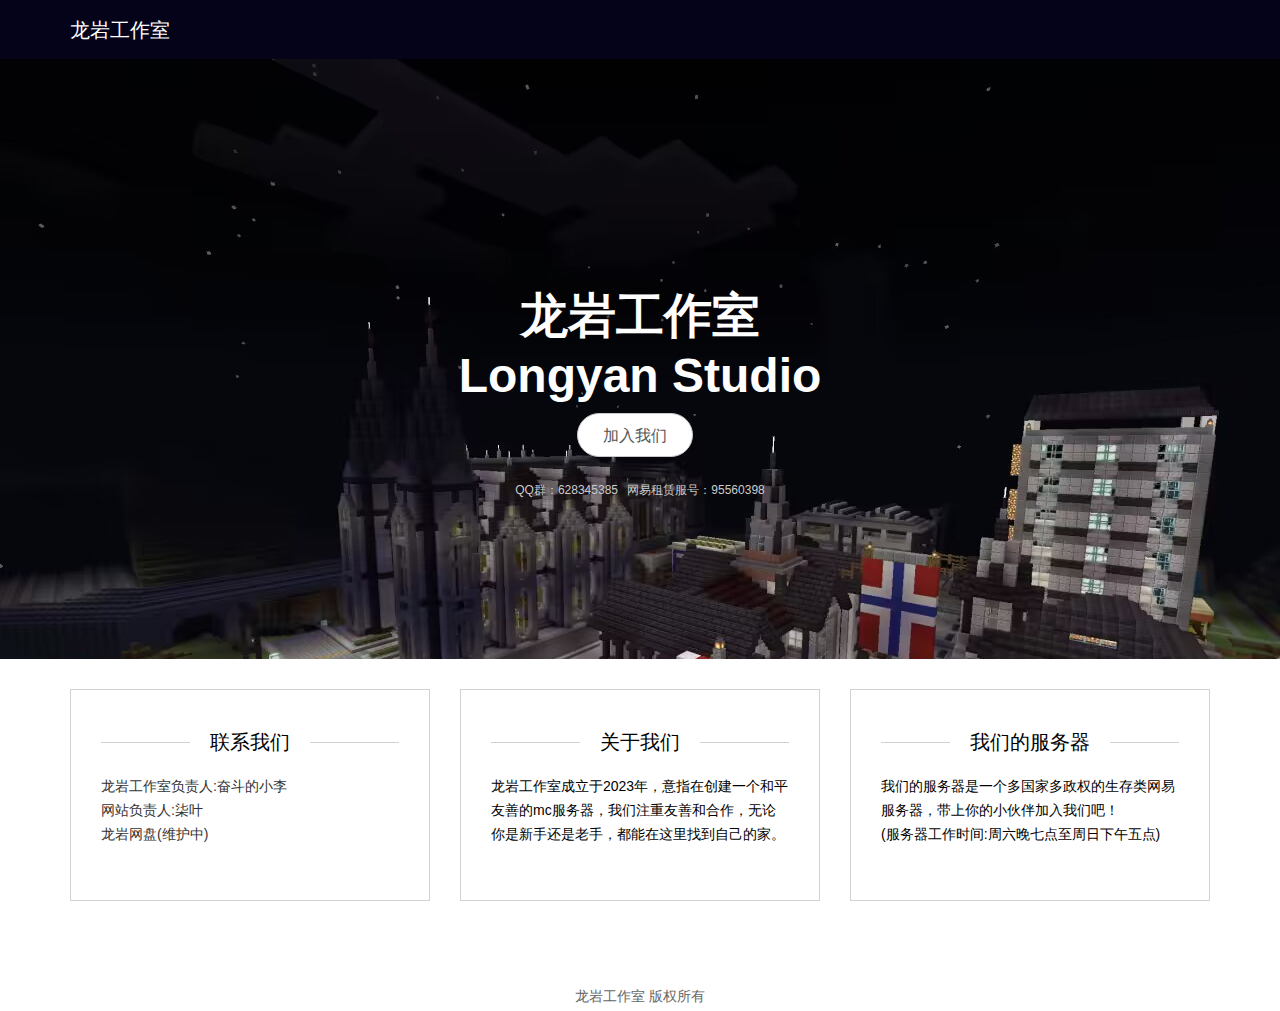
==== commit 7a5e3d7d: "add "join us" button" ====
--- a/index.html
+++ b/index.html
@@ -39,24 +39,27 @@
 
 <div class="site-banner">
   <div class="site-banner-bg" style="background-image: url(picture.png);">
-  </div>
+
   <div class="site-banner-main">
 
     <div class="site-zfj">
       <!-- <i class="layui-icon" style="color: #fff; color: rgba(255,255,255,.7);">&#xe609;</i> -->
     </div>
-    <div  class="layui-anim site-desc">
-      <h2 style="color: white;font-size: 50px;"><strong>龙岩工作室 <br>Longyan Studio</strong></h2>
-    </div>
-   
-    <div class="site-version" style="margin-top: 50px;">
-      <span>QQ群：<cite class="site-showv">628345385</cite></span>
+    <h2 style="color: white;font-size: 3rem;position: relative;top: -20px;"><strong>龙岩工作室 <br>Longyan Studio</strong></h2>
+    <div class="layui-btn-container" style="margin-top: -10px;">
+    <a class="layui-inline" style="text-align: center" target="_blank" href="https://qm.qq.com/cgi-bin/qm/qr?k=J_gkVn5Hd8tTGijRWWJy0zUzSY3ESOWD&jump_from=webapi&authKey=vRrV4eT0hzuNYUJQdrivYXCcniC68b/jeHBvl+1B8mUiK0T4DgziqpFPkrmUGnjb">
+      <button type="button" class="layui-btn layui-btn-lg layui-btn-primary layui-btn-radius">加入我们</button>
+    </a>
+  </div>
+    <div class="site-version">
+    <span>QQ群：<cite class="site-showv">628345385</cite></span>
      
       <span>网易租赁服号：<em class="site-showdowns">95560398</em></span>
     </div>
-    
+
 	
   </div>
+</div>
 </div>
 <div class="layui-main itkee-main">
     <ul class="site-idea">
@@ -87,7 +90,7 @@
 
 <div class="layui-footer footer footer-index">
     <div class="layui-main">
-        <p>版权所有 龙岩工作室 版权所有</p>
+        <p>龙岩工作室 版权所有</p>
         <!-- <p>
             <a href="mailto:sevenkazuha@longyan.online">联系站长</a>
             <a href="javascript:;">粤ICP备00000000号-0</a>
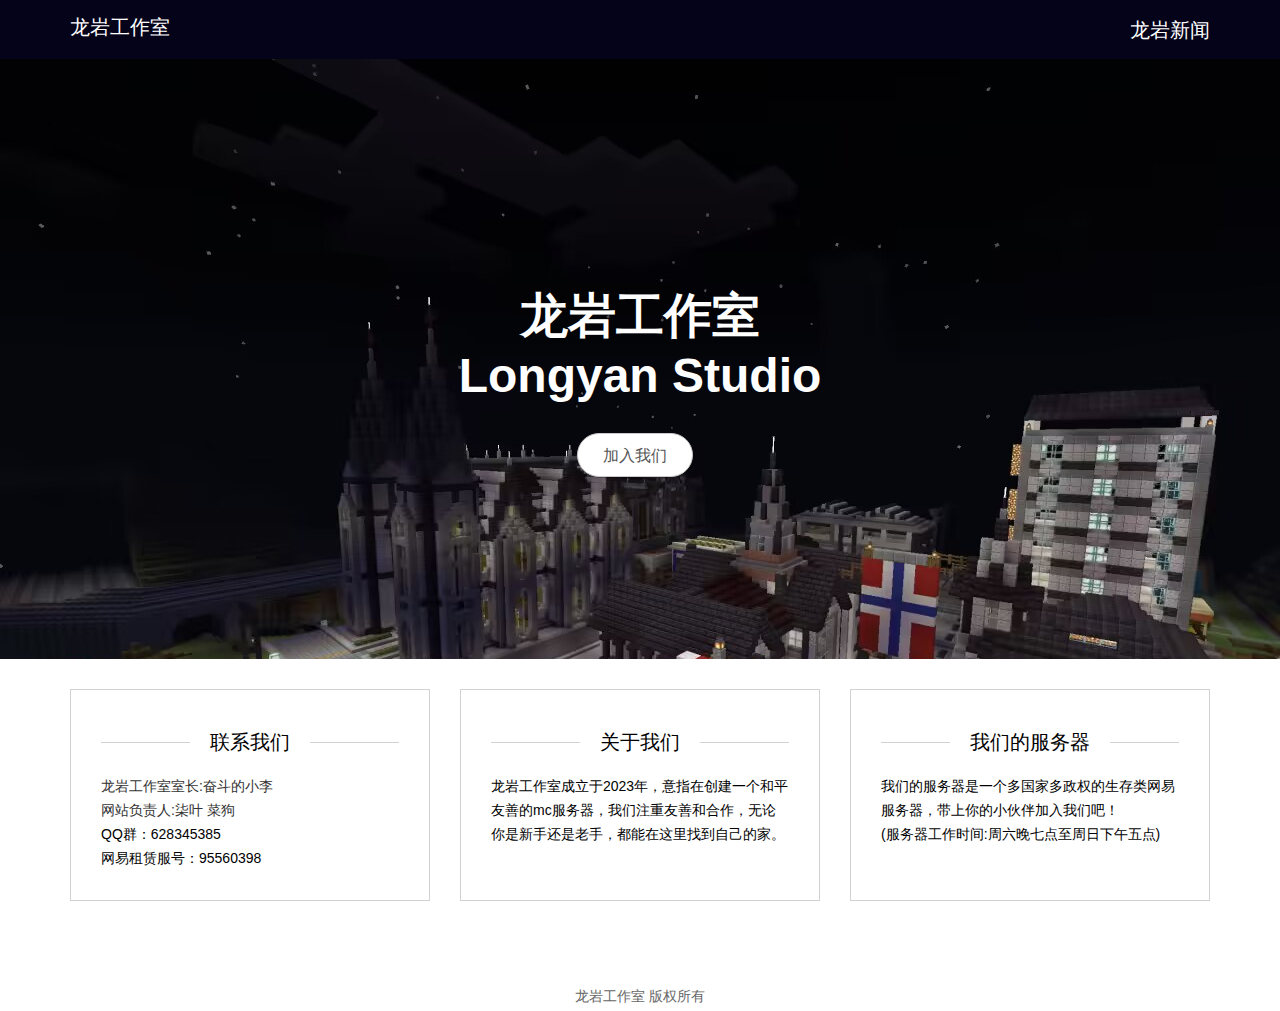
==== commit c82bed32: "news" ====
--- a/index.html
+++ b/index.html
@@ -4,7 +4,7 @@
 <html>
 <head>
     <meta charset="UTF-8">
-<link rel="icon" href="tubiao.jpg">
+<link rel="icon" href="static/tubiao.jpg">
 <meta http-equiv="X-UA-Compatible" content="IE=edge,chrome=1">
 <meta name="viewport" content="width=device-width, initial-scale=1, maximum-scale=1">
 <meta name="apple-mobile-web-app-status-bar-style" content="black">
@@ -29,16 +29,21 @@
 
 <body class="fixed-sidebar full-height-layout gray-bg">
 
-	<div class="layui-header header header-index">
-  <div class="layui-main">
+<div class="layui-header header header-index">
+  <div class="layui-main" style="display: flex; justify-content: space-between; align-items: center;">
     <a class="logo" href="javascript:void(0)">
-      <h1 style="font-size:20px;">龙岩工作室</h1>
+      <h1 style="font-size:20px; line-height: 1; margin: 0;">龙岩工作室</h1>
     </a>
+    <a href="https://longyan.online/news" style="font-size: 20px; color: #ffffff; text-decoration: none; margin-left: auto;line-height: 60px;">龙岩新闻</a>
   </div>
 </div>
 
+  </div>
+</div>
+
+
 <div class="site-banner">
-  <div class="site-banner-bg" style="background-image: url(picture.png);">
+  <div class="site-banner-bg" style="background-image: url(static/picture.png);">
 
   <div class="site-banner-main">
 
@@ -46,15 +51,15 @@
       <!-- <i class="layui-icon" style="color: #fff; color: rgba(255,255,255,.7);">&#xe609;</i> -->
     </div>
     <h2 style="color: white;font-size: 3rem;position: relative;top: -20px;"><strong>龙岩工作室 <br>Longyan Studio</strong></h2>
-    <div class="layui-btn-container" style="margin-top: -10px;">
+    <div class="layui-btn-container" style="margin-top: 10px;">
     <a class="layui-inline" style="text-align: center" target="_blank" href="https://qm.qq.com/cgi-bin/qm/qr?k=J_gkVn5Hd8tTGijRWWJy0zUzSY3ESOWD&jump_from=webapi&authKey=vRrV4eT0hzuNYUJQdrivYXCcniC68b/jeHBvl+1B8mUiK0T4DgziqpFPkrmUGnjb">
       <button type="button" class="layui-btn layui-btn-lg layui-btn-primary layui-btn-radius">加入我们</button>
     </a>
   </div>
     <div class="site-version">
-    <span>QQ群：<cite class="site-showv">628345385</cite></span>
+    <!-- <span>QQ群：<cite class="site-showv">628345385</cite></span> -->
      
-      <span>网易租赁服号：<em class="site-showdowns">95560398</em></span>
+      <!-- <span>网易租赁服号：<em class="site-showdowns">95560398</em></span> -->
     </div>
 
 	
@@ -66,9 +71,10 @@
         <li>
             <fieldset class="layui-elem-field layui-field-title">
                 <legend>联系我们</legend>
-                <a href="mailto:longyan@longyan.online"><p>龙岩工作室负责人:奋斗的小李</p></a>
-                <a href="mailto:sevenkazuha@longyan.online"><p>网站负责人:柒叶</p></a>
-                <a href="http://cloud.longyan.online/"><p>龙岩网盘(维护中)</p></a>
+                <a href="mailto:longyan@longyan.online"><p>龙岩工作室室长:奋斗的小李</p></a>
+                <a href="mailto:longyan@longyan.online"><p>网站负责人:柒叶 菜狗</p></a>
+                <p>QQ群：628345385</p>
+              <p>网易租赁服号：95560398</p>
             </fieldset>
         </li>
         <li>
